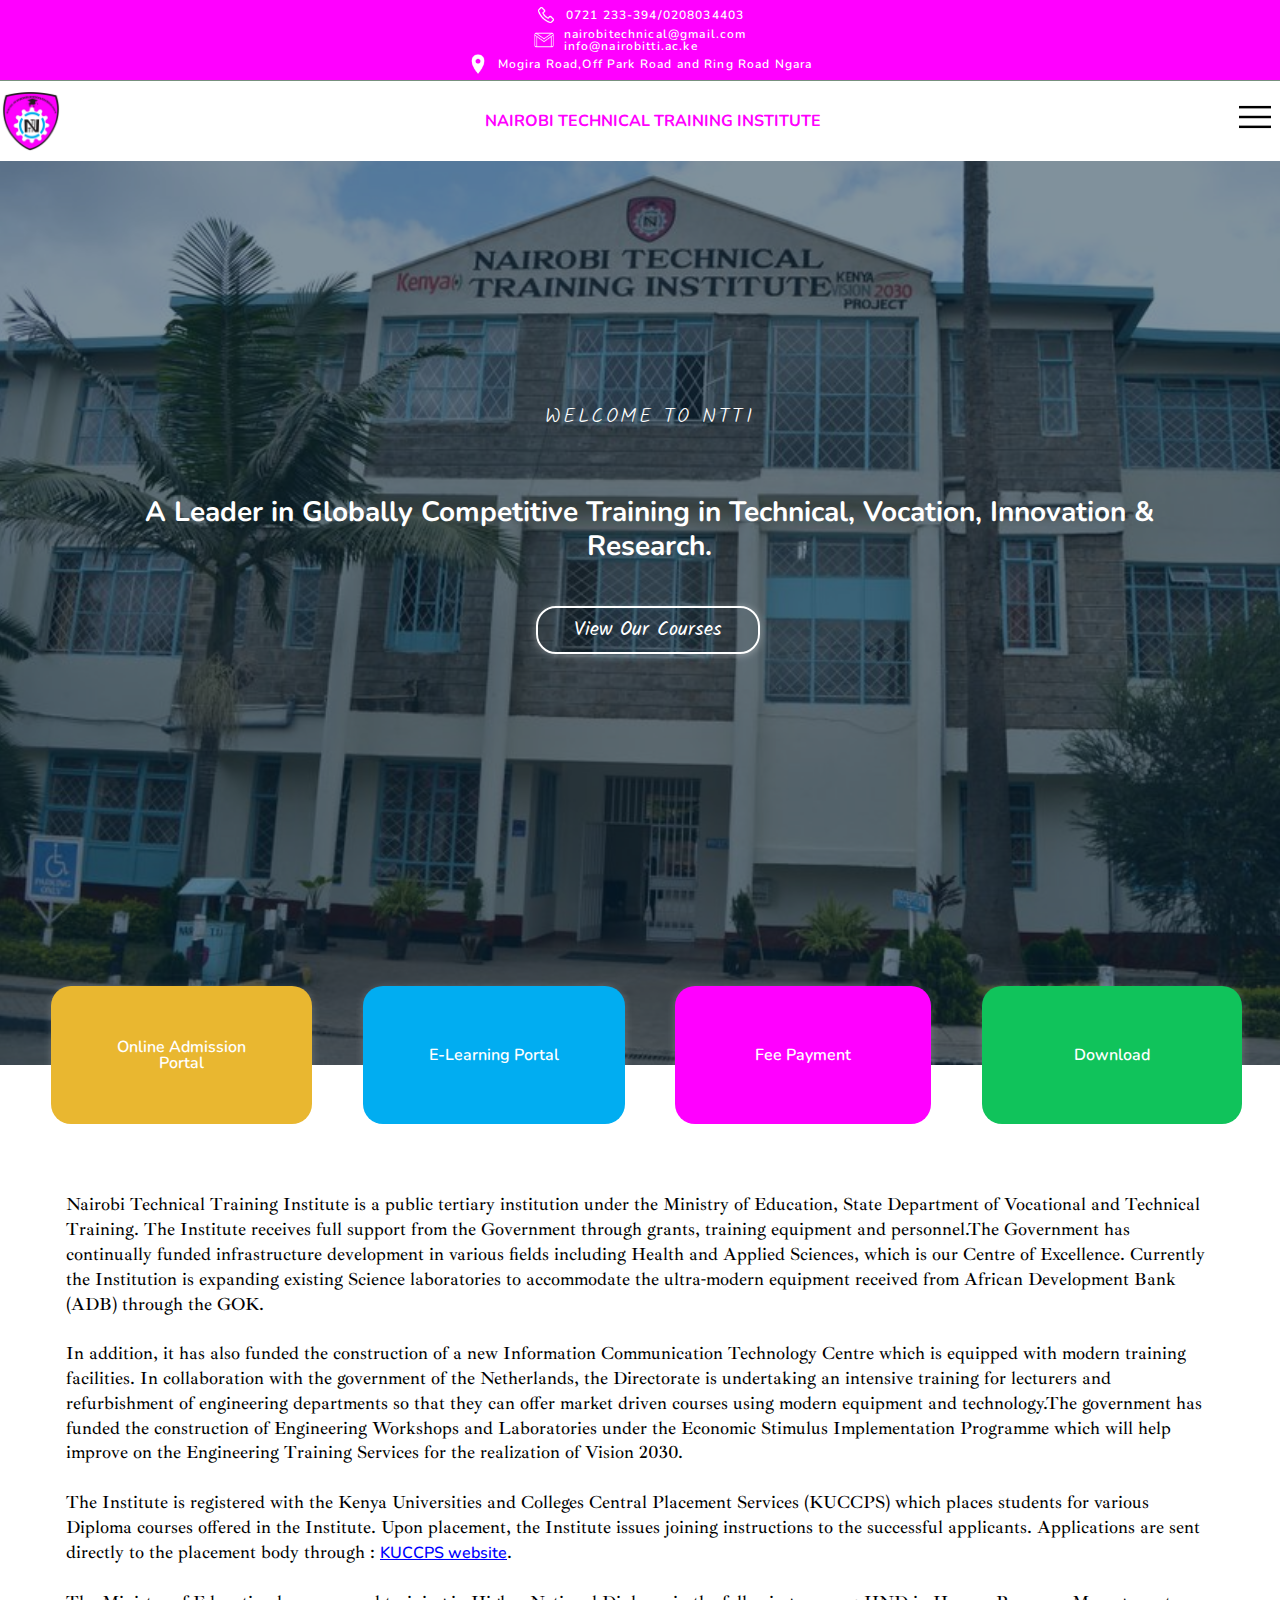
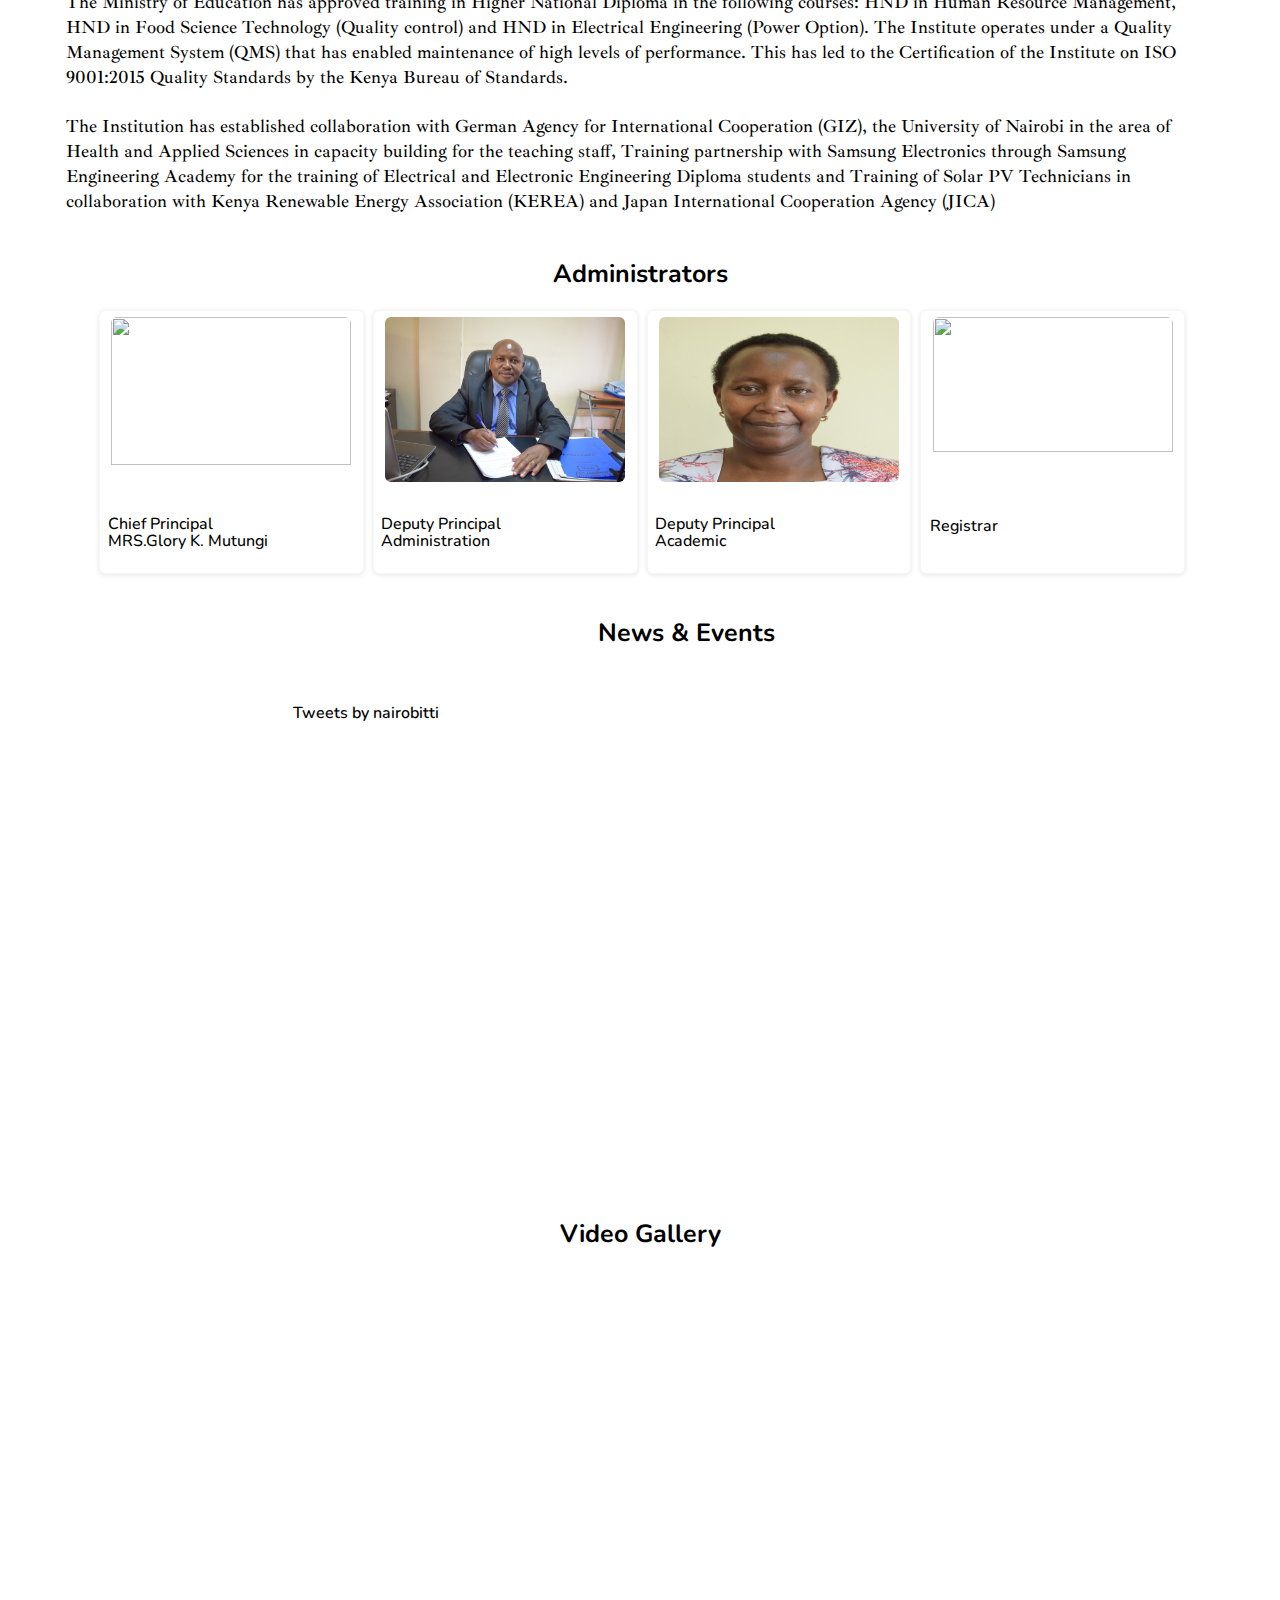
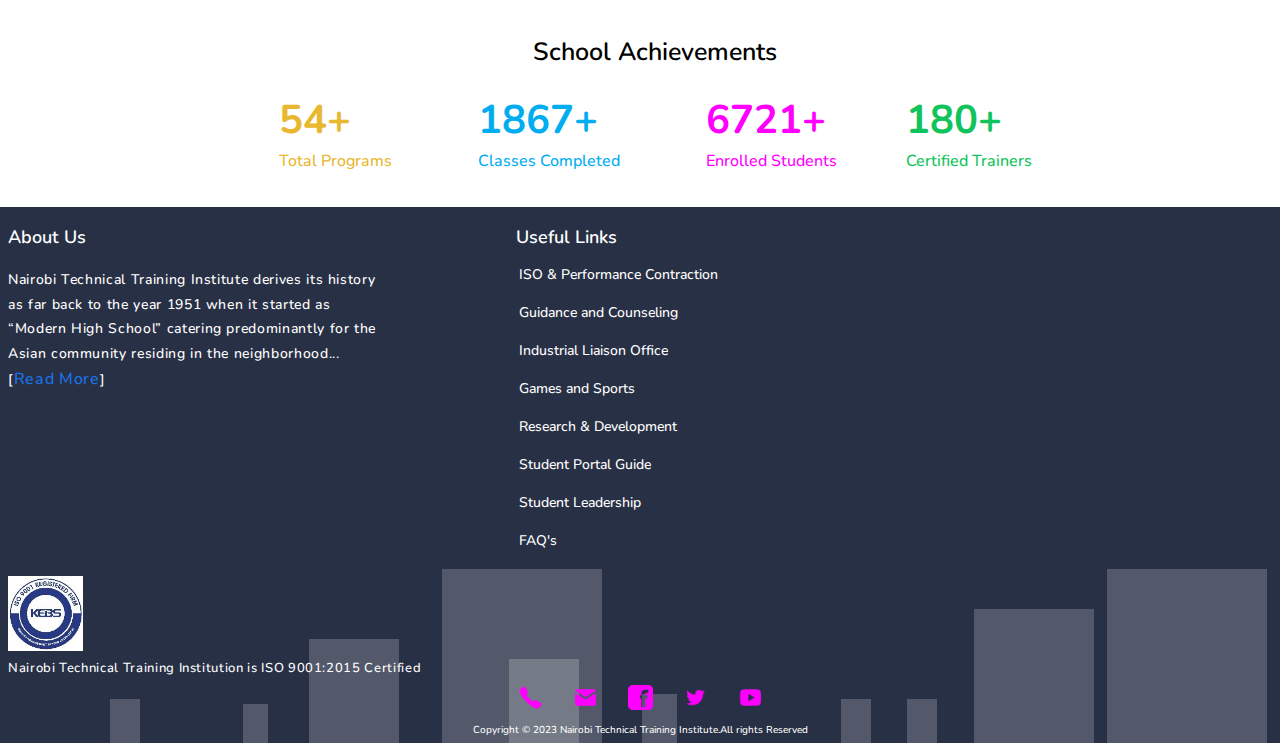
==== index.html @ 2777b340 "renamed" ====
<!DOCTYPE html>
<html lang="en">
<head>
    <meta charset="UTF-8">
    <meta http-equiv="X-UA-Compatible" content="IE=edge">
    <meta name="viewport" content="width=device-width, initial-scale=1">
    <link rel="stylesheet" href="ntti.css">
    <script async src="https://platform.twitter.com/widgets.js" charset="utf-8"></script>
    <title>NTTI-Redesign</title>
</head>
<body>
    <header class="header">
        <div class="navigations-desktop">
            <div class="navigation1">
                <div style="display:flex; justify-content: flex-end; align-items: center;gap: 0px 10px;"><img src="./photos/outline-phone.ico" alt="">0721 233-394/0208034403</div>
                <div style="display:flex; justify-content: flex-end; align-items: center;gap: 0px 10px; line-height: 100%;"><img src="./photos/gmail.ico" alt="">nairobitechnical@gmail.com <br> info@nairobitti.ac.ke</div>
                <div style="display:flex; justify-content: flex-end;align-items: center;gap: 0px 10px;"><img src="./photos/marker.ico" alt="">Mogira Road,Off Park Road and Ring Road Ngara</div>
            </div>
            <div style="display: flex; justify-content: space-evenly;">
                <div class="navigation2">
                    <div style="display:flex; flex-direction: row; justify-content:flex-start; align-items: center; width: 20%;">
                        <img src="./photos/NTTI_LOGO_NEW-removebg-preview.png" alt="" width="60" height="60">
                        <div style="font-weight: 700; padding-left:7px; text-align: center; font-size: 16px; margin-top: 0px; color: #ff00ff;width: 65%;">
                            NAIROBI TECHNICAL TRAINING INSTITUTE
                        </div>
                    </div>
                    <ul>
                        <li> <div class="home">
                            <a href="#!">Home</a>
                        </div>
                        </li>
                        <li class="abt">
                            <a href="#!">About us <img src="/photos/black_arrow.ico" alt="" width="10" height="10"></a>
                        <div class="aboutt">
                            <nav class="about">
                                <a href="#!" class="ip">Institute Profile</a>
                                <a href="#!" class="ip">Vision, Mission and Mandate</a>
                                <a href="#!">Institute's History</a>
                            </nav>
                        </div>
                        </li>
                        <li class="Dept-ment">
                            <div><a href="#!">Department <img src="./photos/black_arrow.ico" alt="" width="10" height="10"></a>
                            </div>
                            <div class="depts">
                                <nav class="dept">
                                    <a href="#!">Health and Applied Sciences</a>
                                    <a href="#!">Automotive Engineering</a>
                                    <a href="#!">Electrical and Electronic Engineering</a>
                                    <a href="#!">Mechanical and Chemical Engineering</a>
                                    <a href="#!">Institutional Management</a>
                                    <a href="#!">Business Studies</a>
                                    <a href="#!">Information and Communication Technology</a>
                                    <a href="#!">Entrepreneurship</a>
                                    <a href="#!">Liberal Studies</a>
                                </nav>
                            </div>
                        </li>
                        <li class="mgt">
                            <div><a href="#!">Management <img src="./photos/black_arrow.ico" alt="" width="10" height="10"></a>
                            </div>
                            <div class="manage-ment">
                                <nav class="management">
                                    <a href="#!">Board of Governors</a>
                                    <a href="#!">Chief Principal</a>
                                    <div class="dpt"> 
                                        <a href="#!">Deputy Principal <img src="./photos/black_arrow.ico" alt="" width="10" height="10"></a>
                                        <div class="hide-dp">
                                            <div>
                                                <a href="#!">Deputy Principals Administration</a>
                                                <a href="#!">Deputy Principal- Academic</a>
                                            </div>
                                        </div>
                                    </div>
                                    <a href="#!">Registrar</a>
                                    <a href="#!">Dean of Students</a>
                                    <a href="#!">Finance</a>
                                </nav>
                            </div>
                            
                        </li>
                        <li class="quick-link">
                            <div><a href="#!">Quick Links <img src="./photos/black_arrow.ico" alt="" width="10" height="10"></a>
                            </div>
                            <div class="links">
                                <nav class="link">
                                    <a href="#!">E-Learning</a>
                                    <a href="#!" style="line-height:100%;">Automotive Mechatronics <br>Engineering Website</a>
                                    <a href="#!">Knowledge Sharing</a>
                                    <a href="#!">Collaborations</a>
                                    <a href="#!">KUCCPS</a>
                                    <a href="#!">KASNEB</a>
                                    <a href="#!">HELB</a>
                                    <a href="#!">NTTI Webmail Login</a>
                                    <a href="#!">NTTI Domain Email Login</a>
                                    <a href="#!">Email Services</a>
                                    <input type="search" name="search" id="search" class="search" placeholder="search">
                                </nav>
                            </div>
                        </li>
                        <li class="library"><a href="#!">Library</a></li>
                        <li class="contact"><a href="#!">Contact Us</a></li>
                      
                    </ul>
                    
                    
                    <div class="student-button">
                        <button>Student Portal</button>
                    </div>
                    <div class="staff-button">
                        <button>Staff Portal</button>
                    </div>
                </div>
            </div>
           
        </div>
        <div class="mobile-wrapper">
             <div style="display: flex;flex-direction: row;justify-content: space-between;align-items: center;width: 100%;padding: 10px 0px;">
                    <img src="./photos/NTTI_LOGO_NEW-removebg-preview.png" alt="" width="60" height="60">
                    <div style="font-weight: 700; padding-left:7px; text-align: center; font-size: 16px; margin-top: 0px; color: #ff00ff;width: 46%;">
                        NAIROBI TECHNICAL TRAINING INSTITUTE
                   </div> 
                    <div class="menu" onclick="menuOpen()">
                        <img src="./photos/menu.ico" alt="">
                    </div>
                </div>
            <div class="navigation-mobile" id="navigation-mobile">
                <ul>
                    <li> 
                        <div class="home-mobile">
                        <a href="#!">Home</a>
                    </div>
                    </li>
                    <div class="line"></div>
                    <li>
                    <div class="mobile-about" onclick="About()">
                        <a href="#!">About us <img src="/photos/black_arrow.ico" alt="" width="10" height="10" style="float:right;"></a>
                    </div>
                        <nav class="about-mobile" id="about-mobile">
                            <a href="#!" class="ip">Institute Profile</a>
                            <a href="#!" class="ip">Vision, Mission and Mandate</a>
                            <a href="#!">Institute's History</a>
                        </nav>
                    </li>
                    <div class="line"></div>
                    <li>
                        <div class="Dept-ment-mobile" onclick="Department()"><a href="#!">Department <img src="./photos/black_arrow.ico" alt="" width="10" height="10" style="float:right;"></a>
                        </div>
                            <nav class="dept-mobile" id="dept-mobile" >
                                <a href="#!">Health and Applied Sciences</a>
                                <a href="#!">Automotive Engineering</a>
                                <a href="#!">Electrical and Electronic Engineering</a>
                                <a href="#!">Mechanical and Chemical Engineering</a>
                                <a href="#!">Institutional Management</a>
                                <a href="#!">Business Studies</a>
                                <a href="#!">Information and Communication Technology</a>
                                <a href="#!">Entrepreneurship</a>
                                <a href="#!">Liberal Studies</a>
                            </nav>
                    </li>
                    <div class="line"></div>
                    <li>
                        <div class="mgt-mobile" onclick="Management()"><a href="#!">Management <img src="./photos/black_arrow.ico" alt="" width="10" height="10" style="float:right;"></a>
                        </div>
                            <nav class="management-mobile" id="management-mobile">
                                <a href="#!">Board of Governors</a>
                                <a href="#!">Chief Principal</a>
                                <a href="#!">Deputy Principals Administration</a>
                                <a href="#!">Deputy Principal- Academic</a>
                                <a href="#!">Registrar</a>
                                <a href="#!">Dean of Students</a>
                                <a href="#!">Finance</a>
                            </nav>
                    </li>
                    <div class="line"></div>
                    <li>
                        <div class="quick-link-mobile" onclick="Link()">
                            <a href="#!">Quick Links <img src="./photos/black_arrow.ico" alt="" width="10" height="10" style="float:right;"></a>
                        </div>
                            <nav class="link-mobile" id="link-mobile">
                                <a href="#!">E-Learning</a>
                                <a href="#!">Automotive Mechatronics Engineering Website</a>
                                <a href="#!">Knowledge Sharing</a>
                                <a href="#!">Collaborations</a>
                                <a href="#!">KUCCPS</a>
                                <a href="#!">KASNEB</a>
                                <a href="#!">HELB</a>
                                <a href="#!">NTTI Webmail Login</a>
                                <a href="#!">NTTI Domain Email Login</a>
                                <a href="#!">Email Services</a>
                                <input type="search" name="search" id="search" class="search" placeholder="search">
                            </nav>
                    </li>
                    <div class="line"></div>
                    <li class="library"><a href="#!">Library</a></li>
                    <div class="line"></div>
                    <li class="contact"><a href="#!">Contact Us</a></li>
                </ul>
                <div class="mobile-btn">
                    <div class="student-button-mobile">
                        <button>Student Portal</button>
                    </div>
                    <div class="staff-button-mobile">
                        <button>Staff Portal</button>
                    </div>
                </div>
                
            </div>
        </div>
        
        </div>
    </header>
<div class="container">
    <section style="overflow: hidden;  width: 100%;">
        <div class="img-ntti">
                <img class="entrance" src="./photos/ntti-entrance.jpeg" alt="">
            <div class="text-top">
                <h1 style="margin-top:-70px;">WELCOME TO NTTI</h1>
                <div class="intro">
                    <div class="first-div"><p>A Leader in Globally Competitive Training in Technical, Vocation, Innovation & Research.</p></div>
                    <div class="second-div"><p>To Develop Highly Skilled Graduate in Technical, Vocational, Innovation, Business and Research for Global Market.</p></div>
                    <div class="third-div"><p>To Create and Continuously Provide Relevant and up-to-date Technological Skills Required by Advancing Industrial Economy.</p></div>
                </div>
            </div>
            <div class="courses-desktop">
                <button type="button">View Our Courses</button>
            </div>
           
        </div>
        <br>
        <br>
        <br>
        <div class="flex-square">
            <div class="square1"><button>Online Admission<br>Portal</button></div>
            <div class="square2"> <button>E-Learning Portal</button></div>
            <div class="square3"><button>Fee Payment</button></div>
            <div class="download-desktop">
                <button type="button">Download</button>
            </div>
        </div>
    <article>
        <div class="aside">
           <p> Nairobi Technical Training Institute is a public tertiary institution under the Ministry of Education, State Department of Vocational and Technical Training. The Institute receives full support from the Government through grants, training equipment and personnel.The Government has continually funded infrastructure development in various fields including Health and Applied Sciences, which is our Centre of Excellence. Currently the Institution is expanding existing Science laboratories to accommodate the ultra-modern equipment received from African Development Bank (ADB) through the GOK.
            <br> <br> In addition, it has also funded the construction of a new Information Communication Technology Centre which is equipped with modern training facilities. In collaboration with the government of the Netherlands, the Directorate is undertaking an intensive training for lecturers and refurbishment of engineering departments so that they can offer market driven courses using modern equipment and technology.The government has funded the construction of Engineering Workshops and Laboratories under the Economic Stimulus Implementation Programme which will help improve on the Engineering Training Services for the realization of Vision 2030.
            <br> <br> The Institute is registered with the Kenya Universities and Colleges Central Placement Services (KUCCPS) which places students for various Diploma courses offered in the Institute. Upon placement, the Institute issues joining instructions to the successful applicants. Applications are sent directly to the placement body through : <a href="http://student.kuccps.net" style="text-decoration:underline;color: blue; ">KUCCPS website</a>.
            <br><br>The Ministry of Education has approved training in Higher National Diploma in the following courses: HND in Human Resource Management, HND in Food Science Technology (Quality control) and HND in Electrical Engineering (Power Option).
            The Institute operates under a Quality Management System (QMS) that has enabled maintenance of high levels of performance. This has led to the Certification of the Institute on ISO 9001:2015 Quality Standards by the Kenya Bureau of Standards.
            <br> <br> The Institution has established collaboration with German Agency for International Cooperation (GIZ), the University of Nairobi in the area of Health and Applied Sciences in capacity building for the teaching staff, Training partnership with Samsung Electronics through Samsung Engineering Academy for the training of Electrical and Electronic Engineering Diploma students and Training of Solar PV Technicians in collaboration with Kenya Renewable Energy Association (KEREA) and Japan International Cooperation Agency (JICA) </p>
        </div>
    </article>
    </section>
    
    <section>
        <div style="text-align:center;">
                <h2>Administrators</h2>
            </div>
        <div class="admin">
            <div class="cards">
                <div class="image">
                    <img src="./photos/principal.jpg" alt="" width="100%" height="90%">
                </div>
                <div style="margin-left: -35%;">
                    <p> Chief Principal <br>MRS.Glory K. Mutungi</p>
                </div>
            </div>
            <div class="cards">
                <div class="image">
                    <img src="./photos/pdadmin.jpg" alt="" width="100%" height="90%">
                </div>
                <div style="margin-left: -51%;">
                    <p> Deputy Principal <br> Administration</p>
                </div>
            </div>
            <div class="cards">
                <div class="image">
                    <img src="./photos/DP_ACADEMIC.jpg" alt="" width="100%" height="90%">
                </div>
                <div style="margin-left:-51% ;">
                    <p> Deputy Principal <br> Academic</p>
                </div>
            </div>
            <div class="cards">
                <div class="image">
                    <img src="./photos/reg-obure.jpg" alt="" width="100%" height="82%">
                </div>
                <div style="top: -6%; position: relative; margin-left:-71%";>
                    <p> Registrar</p>
                </div>
            </div>
        </div>
    </section>
     
    <br>
    <section>
        <div class="wrapper">
            <div style="position:absolute; top: -22%; text-align: center;">
                <h2>News & Events</h2>
            </div>
            <div class="twitter">
                <a class="twitter-timeline" data-width="350" data-height="450" href="https://twitter.com/nairobitti?ref_src=twsrc%5Etfw" style="width:50%; height: 150px;">Tweets by nairobitti </a>
        </div>
            <div class="facebook">
                <iframe src="https://www.facebook.com/plugins/page.php?href=https%3A%2F%2Fwww.facebook.com%2Fprofile.php%3Fid%3D100078720420502%26mibextid%3DZbWKwL%20&tabs=timeline&width=350&height=550&small_header=true&adapt_container_width=true&hide_cover=false&show_facepile=true&appId" width="450" height="450" style="border:none;overflow:hidden;border-radius: 10px;  scrollbar-width: 1%;" scrolling="no" frameborder="0" allowfullscreen="true" allow="autoplay; clipboard-write; encrypted-media; picture-in-picture; web-share"></iframe>
            </div>
    </section>
    
    <br><br><br>
    <section>
        <div class="section-v">
        <p style="font-size: 25px;font-weight: 700;">Video Gallery</p>
            <div class="videos">
                <iframe src="https://www.youtube.com/embed/r7ZKQiPpiAo?modestbranding=1&rel=0&color=white" width="450" height="300" title="NTTI MARKETING DOCUMENTARY 2023" frameborder="0" allowfullscreen></iframe>
                <iframe src="https://www.youtube.com/embed/iXVEetPnu-M?modestbranding=1&rel=0&color=white" width="450" height="300" title="A YouTube video" frameborder="0" allowfullscreen></iframe>
                <iframe src="https://www.youtube.com/embed/YSQsFiBAZG0?modestbranding=1&rel=0&color=white" width="450" height="300" title="A YouTube video" frameborder="0" allowfullscreen></iframe>
                <iframe src="https://www.youtube.com/embed/R-zLgxbMqfI?modestbranding=1&rel=0&color=white" width="450" height="300" title="A YouTube video" frameborder="0" allowfullscreen></iframe>
                <iframe src="https://www.youtube.com/embed/S2nMs0Z3J8s?modestbranding=1&rel=0&color=white" width="450" height="300" title="A YouTube video" frameborder="0" allowfullscreen></iframe>
                <iframe src="https://www.youtube.com/embed/udp48vXZUPE?modestbranding=1&rel=0&color=white" width="450" height="300" title="A YouTube video" frameborder="0" allowfullscreen></iframe>
                <iframe src="https://www.youtube.com/embed/h8M_tZg6dRU?modestbranding=1&rel=0&color=white" width="450" height="300" title="A YouTube video" frameborder="0" allowfullscreen></iframe>
            </div>
            <div style="margin-top: 7px;margin-left: 30px; line-height: 10%;">
                <p style="font-size:25px; text-align: center;padding: 8px 8px;font-weight: 600;margin-bottom: 10px;">School Achievements</p>
            <div class="counter">
                
                <div class="small-cards" style="color: #e9b730; padding: 8px 8px;">
                    <p style="font-size:40px;font-weight:700;">54+</p>
                    <p>Total Programs</p>
                </div>
                <div class="small-cards" style="color:#01adf1; padding: 8px 8px;">
                    <p style="font-size:40px; font-weight:700;">1867+</p>
                    <p>Classes Completed</p>
                </div>
                <div class="small-cards" style="color: #ff00ff; padding: 8px 8px;">
                    <p style="font-size:40px; font-weight:700;">6721+</p>
                    <p>Enrolled Students</p>
                </div>
                <div class="small-cards" style="color: #10c35b; padding: 8px 8px; margin-left: -17px;">
                    <p style="font-size:40px; font-weight:700;">180+</p>
                    <p>Certified Trainers</p>
                </div>
            </div>
        </div>
        </div>
    </section>
</div>
<footer>
    <div class="footer">
        <!-- <div class="area" > -->
            <ol class="circles">
                    <li></li>
                    <li></li>
                    <li></li>
                    <li></li>
                    <li></li>
                    <li></li>
                    <li></li>
                    <li></li>
                    <li></li>
                    <li></li>
            </ol>
    </div>
        <div class="footer-wrapper">
            <div class="about-text">
                <h3>About Us</h3>
                <p>Nairobi Technical Training Institute derives its history as far back to the year 1951 when it started as “Modern High School” catering predominantly for the Asian community residing in the neighborhood... [<a href="#!">Read More</a>]
                </p>
            </div>
            <div class="useful-links">
                <h3>Useful Links</h3>
                <ol>
                    <li>ISO & Performance Contraction</li>
                    <li>Guidance and Counseling</li>
                    <li>Industrial Liaison Office</li>
                    <li>Games and Sports</li>
                    <li>Research & Development</li>
                    <li>Student Portal Guide</li>
                    <li>Student Leadership</li>
                    <li>FAQ's</li>
                </ol>
            </div>
            <div class="map">
                <iframe src="https://www.google.com/maps/embed?pb=!1m14!1m8!1m3!1d31910.59877252724!2d36.837293!3d-1.27864!3m2!1i1024!2i768!4f13.1!3m3!1m2!1s0x182f16d0443c44cd%3A0xc541be7ceb71e15e!2sNairobi%20technical%20training%20institute!5e0!3m2!1sen!2sus!4v1680256475453!5m2!1sen!2sus" width="400" height="300" style="border:0;" allowfullscreen="" loading="lazy" referrerpolicy=""></iframe>
            </div>
        </div>
        <div class="kebs">
            <img src="./photos/kebs.png" alt="" width='75' height='75'>
            <p>Nairobi Technical Training Institution is ISO 9001:2015 Certified</p>
        </div>
    <div class="social-copyright">
        <div><a href="tel:0721 233-394/0208034403"> <img src="./photos/Pink_phone.ico" alt="" width="25" height="25"></a></div>
        <div> <a href="mailto:nairobitechnical@gmail.com"><img src="./photos/mail.ico" alt="" width="25" height="25"></a>
        </div>
        <div><img src="./photos/facebook.ico" alt=""width="25" height="25"></div>
        <div><img src="./photos/twitter.ico" alt=""width="25" height="25"></div>
        <div><img src="./photos/youtubeico.ico" alt=""width="25" height="25"></div>
    </div>
    <div style="text-align:center; font-size: 10px; color: white;">Copyright &copy 2023 Nairobi Technical Training Institute.All rights Reserved</div>
    </div>
</footer>
<script src="ntti.js"></script>
</body>
</html>
---- ntti.css ----
@import url('https://fonts.googleapis.com/css2?family=Nunito:ital,wght@0,300;0,500;0,700;1,600&display=swap');
@import url('https://fonts.googleapis.com/css2?family=Kalam:wght@300;400;700&display=swap');
@import url('https://fonts.googleapis.com/css2?family=Ibarra+Real+Nova:wght@400;500;600;700&display=swap');

:root{
    --back:#ff00ff;
    --button-hover:#3598db;
}

html{
    margin: 0px;
    padding: 0px;
    box-sizing: border-box;
    font-family: 'Nunito';
    font-size: 16px;
    font-weight: 500;
    line-height: 1.55rem;
    width: 100%;
    height: 100%;
    overflow-x: hidden;
}

.navigation1{
    display: flex;
    position: fixed;
    flex-direction: row;
    justify-content: space-evenly;
    align-items: center;
    top: 0;
    left: 0px;
    right: 0px;
    margin-left: -10px;
    margin-right: -10px;
    background-color:var(--back);
    padding: 10px;
    font-family:'Nunito';
    letter-spacing: 1.15px;
    font-weight: 600;
    font-size: 12px;
    color: white;
    overflow: hidden;
    z-index: 1000;
    transition: height 10s ease;
}

.navigation2{
    top: 56px;
    display: flex;
    flex-direction: row;
    padding-right: 10px;
    height: 80px;
    background: white;
    justify-content: space-around;
    align-items: center;
    border-bottom: 1px solid rgba(0, 0, 0, 0.041);
    z-index: 999;
    transition: all 5ms ease-in-out;
}

.mobile-wrapper{
    margin-top: 80px;
    display:none;
    position: fixed;
    top: 0%;
    background-color: white;
    width:auto;
    left: 0;
    right: 0;
    z-index: 200;
    border-top: 1px solid #65816de1;
}

.navigation-mobile{
    overflow-y: scroll;
    height: 65vh;
    margin-top: 0;
    padding: 20px 40px;
    background-color: #fff;
    box-shadow:0px 14px 30px rgb(0 0 0 /0.05);
    text-align: left;
    width: auto;
    display: none;
}

.visible{
    display: block;
}

.menu{
    margin-right: 9px;
}

.affix{
    position: fixed;
    top: 0;
    height: 25vh;
    display: none;
}

.navigation2.affix{
    margin-top: 0px;
    position: fixed;
    z-index: 1000;
}

.mobile-wrapper.affix{
    margin-top: 0px;
    position: fixed;
    z-index: 1000;
}

.affix.fixed{
    display: block;
    height:0px;
}

.about-mobile,
.dept-mobile,
.management-mobile,
.link-mobile{
    display: none;
}

.show{
    display: block;
}

.mobile-wrapper nav{
    margin-top: 5px;
    margin-left: 10px;
}

ul{
    display: flex;
    flex-direction: row;
    text-align: left;
    align-items: center;
    justify-content: space-between;
    gap: 10px;
    margin-left: -70px;
}

li{
    list-style: none;
    padding: 12px 5px;
}

a{
    text-decoration: none;
    color: rgb(0, 0, 0);
    font-size: 16px;
    font-weight: 550;
    font-family: 'Nunito';
}

nav a{
    font-size: 14px;
    font-weight: 500;
    display: block;
    color: #000000;
}

a:hover{
    color: #ff00ff;
}

.home,
.abt,
.Dept-ment,
.mgt,
.quick-link{
    position: relative;
    position: relative;
    height: 55px;
    text-align: center;
    vertical-align: middle;
    display: flex;
    justify-content: center;
    align-items: center;
}


.aboutt,
.depts,
.manage-ment,
.links{
    visibility: hidden;
}

.about,
.dept{
    position: absolute;
    display: flex;
    flex-direction: column;
    width: 245%;
    line-height: 250%;
    background: #ffffff;
    border-top: 3px solid #01adf1;
    border-bottom-left-radius: 10px;
    border-bottom-right-radius: 10px;
    padding: 5px 13px 13px 10px;
    text-align: left;
    margin-top: 41px;
    margin-left: -83px;
    z-index: 1;
}

.dept{
    width: 255%;
    margin-left: -104px;
}

.management,
.link{
    position: absolute;
    display: flex;
    flex-direction: column;
    width: 245%;
    line-height: 250%;
    background: #ffffff;
    border-top: 3px solid #01adf1;
    border-bottom-left-radius: 10px;
    border-bottom-right-radius: 10px;
    padding: 5px 13px 13px 10px;
    text-align: left;
    margin-top: 41px;
    z-index:1;
}

.link{
    margin-left: -98px;
}

.management{
    margin-left: -109px;
}

.abt:hover .aboutt{
    visibility: visible;
}

.Dept-ment:hover .depts{
    visibility: visible;
}

.mgt:hover .manage-ment{
    visibility: visible;
}

.quick-link:hover .links{
    visibility: visible;
}

.dpt{
    position: relative;
}

.hide-dp{
    position: absolute;
    visibility: hidden;
    width: 82%;
    padding: 5px;
    left: 40%;
    top: 72%;
    background: white;
    border: 1px solid #efefef;
    border-radius: 10px;
}

.dpt:hover .hide-dp{
    visibility: visible;
}

.hide-dp a{
    font-size: 14px;

}

.mgt-mobile a{
    display: flex;
    justify-content: space-between;
    align-items: center;
}

.Dept-ment-mobile a{
    display: flex;
    justify-content: space-between;
    align-items: center;
}

.mobile-about a{
    display: flex;
    justify-content: space-between;
    align-items: center;
}

.quick-link-mobile a{
    display: flex;
    justify-content: space-between;
    align-items: center;
}

input{
    background: white;
    border: 1.5px solid #0cbaff00;
    border-radius: 10px;
}

input.search{
    background: #efefefcf;
    width: 100%;
    padding: 5px 10px;
}

input:focus-visible{
    outline:none;
    background: #efefefcf;
}

button{
    background: transparent;
    border: none;
    font-size: 13px;
    color: #fff;
    font-weight: 600;
    font-family: 'Nunito';
}

.student-button{
    border: 2px solid #01adf1;
    padding: 10px 15px;
    border-radius: 20px;
    box-shadow: 0px 3px 10px rgb(0 0 0 /0.1);
}

.student-button-mobile{
    text-align: center;
    border: 2px solid #01adf1;
    padding: 10px 15px;
    border-radius: 20px;
    box-shadow: 0px 3px 10px rgb(0 0 0 /0.1);
}

.student-button button, .student-button-mobile button{
    text-transform: uppercase;
    color: #000;
}

.student-button:hover{
    background-color: rgba(224, 224, 224, 0.149);
}

.staff-button{
    background-color: #01adf1;
    padding: 12px 15px;
    border-radius: 20px;
    border: 1px solid #01adf1;
    box-shadow: 0px 3px 10px rgb(0 0 0 /0.1);
}

.staff-button button, .staff-button-mobile button{
    color: #fff;
    text-transform: uppercase;
}

.staff-button:hover{
    background-color: #01adf1e3;
}

.staff-button-mobile{
    background-color: #01adf1;
    text-align: center;
    padding: 12px 15px;
    border-radius: 20px;
    border: 1px solid #01adf1;
    box-shadow: 0px 3px 10px rgb(0 0 0 /0.1);
}

.mobile-btn{
    display: flex;
    flex-direction: column;
    gap: 10px;
    margin-top: 30px;
    margin-bottom: 20px;
}

.container{
    margin-top: 106px;
    margin-left: -8px;
    margin-right: -8px;
    overflow: hidden;
}

.img-ntti{
    position: relative;
    text-align: center;
    display: flex;
    width: 108%;
    margin-left: -62px;
    aspect-ratio: 16/9;
    background-color: rgba(255, 255, 255, 0);
    justify-content: center;
    align-items: center;
}

.entrance{
    position: relative;
    width: 95%;
    margin-left: 3.4%;
}

.text-top{
    display: flex;
    align-items: center;
    justify-content: center;
    position: absolute;
    top: 0%;
    left: 3.75%;
    text-align: center;
    background-color: #02243a80;
    width: 95%;
    height: 99.7%;
}

.text-top h1{
    position: relative;
    vertical-align: bottom;
    font-size: 29px;
    line-height: 120%;
    font-family: 'Kalam', cursive;
    width: 80%;
    top: -10%;
    color: #ffffff;
    font-weight: 300;
    letter-spacing: 2.5px;
}

.intro {
    position: absolute;
    width: 89%;
    height: 150px;
    overflow: hidden;
    top: 37%;
  }
  
  .intro p {
    color: white;
    font-size: 45px;
    font-weight: 700;
    line-height: 120%;
    
  }
  

  /* .intro .first-div{
    animation: carouselAnimation 80s linear 10s infinite;
  }
  
  .intro .second-div{
    animation: carouselAnimation 80s linear 10s infinite;
  }
  
   @keyframes carouselAnimation {
    0% {
        transform: translateY(0);
    }
    
    
    100% {
        transform: translateY(calc(40% - 20vw));
    }
  }  */

.courses-desktop{
    position: absolute;
    top: 55%;
    padding: 10px 60px;
    border: 2px solid white;
    border-radius: 20px;
    box-shadow: 0px 1px 8px rgb(255 255 255 / 36%);
}

.courses-desktop button{
    color: #fff;
    font-weight: 500;
    font-size: 18px;
    font-family:'kalam' ;

}

.courses-desktop:hover{
    background: #efefef1e;
}

.flex-square{
    display: flex;
    row-gap: 10px;
    justify-content: space-between;
    flex-wrap: wrap;
    align-items: center;
    position: relative;
    width: 93%;
    margin-top: -8%;
    margin-bottom: 25px;
    left: 4%;
    line-height: 110%;
}


.square1{
    position: relative;
    top: 81%;
    padding: 52px 60px;
    border-radius: 20px;
    background-color: #e9b730;
    box-shadow: 0px 1px 8px rgb(255 255 255 / 20%);
}

.square1:hover{
    background-color: #f0bb29;
}

.square2{
    position: relative;
    top: 81%;
    padding: 60px 60px;
    border-radius: 20px;
    background-color: #01adf1;
    box-shadow: 0px 1px 8px rgb(255 255 255 / 20%);
}

.square2:hover{
    background-color: #0cbaff;
}

.square3{
    position: relative;
    top: 81%;
    padding: 60px 74px;
    border-radius: 20px;
    background-color: #ff00ff;
    box-shadow: 0px 1px 8px rgb(255 255 255 / 20%);
}

.square3:hover{
    background-color: #ff31ff;
}

.download-desktop{
    position: relative;
    top: 81%;
    padding: 60px 86px;
    border-radius: 20px;
    background-color: #10c35b;
    box-shadow: 0px 1px 8px rgb(255 255 255 / 20%);
}

.download-desktop:hover{
    background:#04d35afb;
}

.flex-square button{
    color: white;
    font-size: 16px;
    font-weight: 600;
    font-family: 'Nunito';
    line-height: 100%;
}

article{
    padding: 0px 56px;
    width: 100%;
}

.aside{
    width: 90%;
    padding: 10px;
}

.aside p{
    font-size: 18px;
    font-weight: 500;
    font-family: 'Ibarra Real Nova';
    left: 10px;
    line-height: 1.55rem;
}
.admin{
    display: flex;
    position: relative;
    justify-content: center;
    width: 100%;
    gap: 9px;
    flex-wrap: wrap;
    padding: 2px;
}

h2{
    font-size: 25px;
    font-weight: 700;
}

h3{
    font-size: 18px;
    font-weight: 600;
}

.cards{
    display: flex;
    justify-content: center;
    flex-direction: column;
    align-items: center;
    width: 250px;
    height: 250px;
    background: white;
    padding: 0.4rem;
    border-radius: 6px;
    border: 1px solid rgb(179 179 179 / 10%);
    box-shadow: 0px 1px 5px rgb(0 0 0 /0.1);
}

.image{
  width: 96%;
  height: 87%;
}

.image img{
    border-radius: 6px;
    aspect-ratio: 16/9;
}

.cards p{
    font-size: 16px;
    font-weight: 500;
    text-align: left;
    line-height: 110%;
}

.wrapper {
    display: grid;
    grid-template-columns: repeat(2, 1fr);
    width: 100%;
    /* gap: 1px; */
    position: relative;
    margin-top:100px;
    align-items: start;
    margin-left: 46px;
    justify-items: center;
    justify-content: center;
}

.h2-wrapper{
    top: -22%;
}

.facebook{
    position: relative;
    left: 3%;
    height: 100%;
}



.line{
    margin-top: 20px;
    margin-bottom: 20px;
    width: 100%;
    border-bottom: 1px solid #01adf1;
    opacity: 0.2;
}

.section-v{
    display: grid;
    grid-template-rows: repeat(1 ,1fr);
    width: 100%;
    position: relative;
    margin-top: -36px;
    gap: 40px;
    justify-content: center;
    justify-items: center;
}

.videos {
    margin-top: -40px;
    position: relative;
    overflow: auto;
    scroll-snap-type: x mandatory;
    width: 70%;
    display: grid;
    grid-template-columns: repeat(7, 1fr);
    gap: 23px;
}

.videos iframe{
    scroll-snap-align: center;
}

.counter{
    display: flex;
    flex-wrap: wrap;
    width: 100%;
    row-gap: 35px;
    column-gap: 70px;
    justify-content: center;
    align-items: center;
    margin-bottom: 20px;
}

footer{
    position: relative;
    height: 100%;
}

footer p{
    color: white;
    font-size: 14px;
    letter-spacing: 0.65px;
}

.footer{
    position: absolute;
    background: #283045;
    /* background: linear-gradient(to left, #01adf1, #ff00ff); */
    width: 102%;
    height: 100%;
    z-index: -2;
    left: -10px;
    overflow: hidden;
}

.footer-wrapper{
    display: flex;
    width: 100%;
    gap: 10px;
    justify-content: space-between;
    align-items: flex-start;
}

.useful-links{
    display: flex;
    flex-direction: column;
    justify-content: flex-start;
}

.footer-wrapper h3{
    color: white;
}

.footer-wrapper p{
color: white;
font-weight: 500;
font-size: 14px;
}

.footer-wrapper a{
    color:rgb(26, 115, 232);
    font-weight: 500;
}
ol{
    color: white;
    margin-top: -10px;
    margin-left: -21px;
}

.about-text{
    width: 30%;
}

.useful-links li{
    position: relative;
    left: -10%;
    top: -8%;
    line-height: 60%;
    color: white;
    font-weight: 500;
    font-size: 14px;
}

.map{
    position: relative;
    margin-top: 2%;
    right:0%;
}

.kebs{
    line-height: 50%;
}

.kebs p{
    font-size: 13px;
    color: white;
}

.social-copyright{
    position: relative;
    margin-top: 0%;
    display: flex;
    flex-direction: row;
    justify-content: center;
    gap: 30px;
}


.circles{
    position: absolute;
    top: -16%;
    left: 0;
    width: 100%;
    height: 100%;
}

.circles li{
    position: absolute;
    display: block;
    list-style: none;
    width: 20px;
    height: 20px;
    background: rgba(255, 255, 255, 0.2);
    animation: animate 25s linear infinite;
    bottom: -150px;
    
}

.circles li:nth-child(1){
    left: 25%;
    width: 80px;
    height: 80px;
    animation-delay: 0s;
}


.circles li:nth-child(2){
    left: 10%;
    width: 20px;
    height: 20px;
    animation-delay: 2s;
    animation-duration: 12s;
}

.circles li:nth-child(3){
    left: 70%;
    width: 20px;
    height: 20px;
    animation-delay: 4s;
}

.circles li:nth-child(4){
    left: 40%;
    width: 60px;
    height: 60px;
    animation-delay: 0s;
    animation-duration: 18s;
}

.circles li:nth-child(5){
    left: 65%;
    width: 20px;
    height: 20px;
    animation-delay: 0s;
}

.circles li:nth-child(6){
    left: 75%;
    width: 110px;
    height: 110px;
    animation-delay: 3s;
}

.circles li:nth-child(7){
    left: 35%;
    width: 150px;
    height: 150px;
    animation-delay: 7s;
}

.circles li:nth-child(8){
    left: 50%;
    width: 25px;
    height: 25px;
    animation-delay: 15s;
    animation-duration: 45s;
}

.circles li:nth-child(9){
    left: 20%;
    width: 15px;
    height: 15px;
    animation-delay: 2s;
    animation-duration: 35s;
}

.circles li:nth-child(10){
    left: 85%;
    width: 150px;
    height: 150px;
    animation-delay: 0s;
    animation-duration: 11s;
}

@keyframes animate {

    0%{
        transform: translateY(0) rotate(0deg);
        opacity: 0.05;
        border-radius: 0;
        background: #ff00ff;
    }

    100%{
        transform: translateY(-599px) rotate(720deg);
        opacity: 0.05;
        border-radius: 50%;
        background: #01adf1;
       
    }

}


@media screen and (max-width:1345px) {
    .navigation2{
        display: none;
    }

    .navigation1{
    display: flex;
    flex-direction: column;
    position: fixed;
    align-items: center;
    top: 0;
    left: 0px;
    right: 0px;
    background-color: var(--back);
    padding: 3px;
    font-family: 'Nunito';
    letter-spacing: 1.15px;
    font-weight: 600;
    font-size: 12px;
    color: white;
    overflow: hidden;
    z-index: 1000;
    transition: height 10s ease
    }

    .navigation1 img{
        width: 20px;
        height: 20px;
    }

    .mobile-wrapper{
        display: block;
    }

   

    ul{
        flex-direction: column;
        justify-content: flex-start;
        text-align: left;
        align-items: flex-start;
        margin-left: 0px;
        gap: 0px;
    }
    li{
        position: relative;
        width: 100%;
    }

    nav a{
        line-height: 28px;
    }

    .intro{
        width: 70%;
        height: 100px;
        top: 35%;
        text-align: center;
        left: 10%;
    }

    .intro p {
        color: white;
        font-size: 28px;
        font-weight: 700;
        line-height: 120%;
    }
    
    .text-top h1 {
        font-size: 20px;
        width: 100%;
        top: -16%;
        left: -5%;
    }
  
    
    .text-top {
        display: flex;
        align-items: center;
        justify-content: center;
        position: absolute;
        top: 0%;
        left: 3.75%;
        text-align: center;
        background-color: #02243a80;
        width: 100%;
        height: 99.999%;
    }


    .img-ntti {
        width: 114%;
        margin-top: 33px;
    }

    .courses-desktop {
        top: 50%;
        padding: 5px 30px;
        left: 41%;
    }

    .courses-desktop button {
        font-size: 20px;
    }

    .flex-square {
        display: flex;
        row-gap: 10px;
        justify-content: space-between;
        margin-top: -12%;
        margin-bottom: 40px;
        left: 4%;
    }

   

    .videos {
        width: 90%;
    }

    ol{
        position: relative;
        margin-top: -5%;
    }

    .useful-links li {
        line-height: 100%;
}   

}

@media screen and (max-width:1250px) {
    .intro{
        width: 70%;
        height:100px;
    }

    .intro p {
        font-size: 26px;
        font-weight: 700;
        line-height: 120%;
    }
    
    .text-top h1 {
        font-size: 14px;
        top: -10%;
        left: -4%;
    }

    .courses-desktop {
        top: 55%;
    }
}

@media screen and (max-width:768px){
    
    .text-top h1 {
        font-size: 14px;
        top: -5%;
        left: 0;
    }

    .intro {
        width: 80%;
        top: 35%;
    }

    .intro p {
        color: white;
        font-size: 26px;
        font-weight: 700;
        line-height: 120%;
    }

    .courses-desktop {
        top: 60%;
        padding: 5px 30px;
        left: 41%;
    }

    .courses-desktop button {
        font-size: 12px;
        font-family: 'kalam';
    }


    .flex-square {
        justify-content: center;
        column-gap: 50px;
        margin-top: -18%;
        margin-bottom: 40px;
        left: 5%;
        }
    
    ol{
        margin-left: 0;
    }

    article {
        padding: 0px 33px;  
        }

    .about-text{
        width: 95%;
    }

    .h2-wrapper{
        top: -12%;
    }

    .footer-wrapper{
        flex-direction: column;
        padding-left: 10px;
    }

    .useful-links li {
        left: -21%;
    }
    
    .footer{
        width: 108%;
    }

    .circles{
        display: none;
    }

    .kebs{
        margin-left:10px;
        margin-top: 10px;
    }

    .kebs p{
        font-size:10px;
    }
}

@media (max-width:600px) {

    .navigation-mobile{
    padding: 20px 10px;
    }

    .intro p {
        font-size: 16px;
    }
    
    .intro{
        height: 70px;
        width: 88%;
    }

    .text-top h1{
        left: 17px;
    }

    .img-ntti{
        width: 117%;
    }

    .courses-desktop{
        left: 38%;
    }

    .flex-square{
        left: 0;
        width: 100%;
    }
    article {
        padding: 0px 8px;
    }
    .wrapper {
        display: grid;
        grid-template-columns: repeat(1, 1fr);
        width: 100%;
        gap: 37px;
        position: relative;
        margin-top: 140px;
        justify-items: center;
        align-items: center;
        margin-left: 0px;
    }

    .twitter{
        margin-left: -1%;
    }

    .facebook{
        left:11%;
    }

        .videos iframe {
           
            max-width: 350px;
            max-height: 190px;
    }

    .map iframe{
        aspect-ratio: 16/9;
        width: 97%;
    }
}
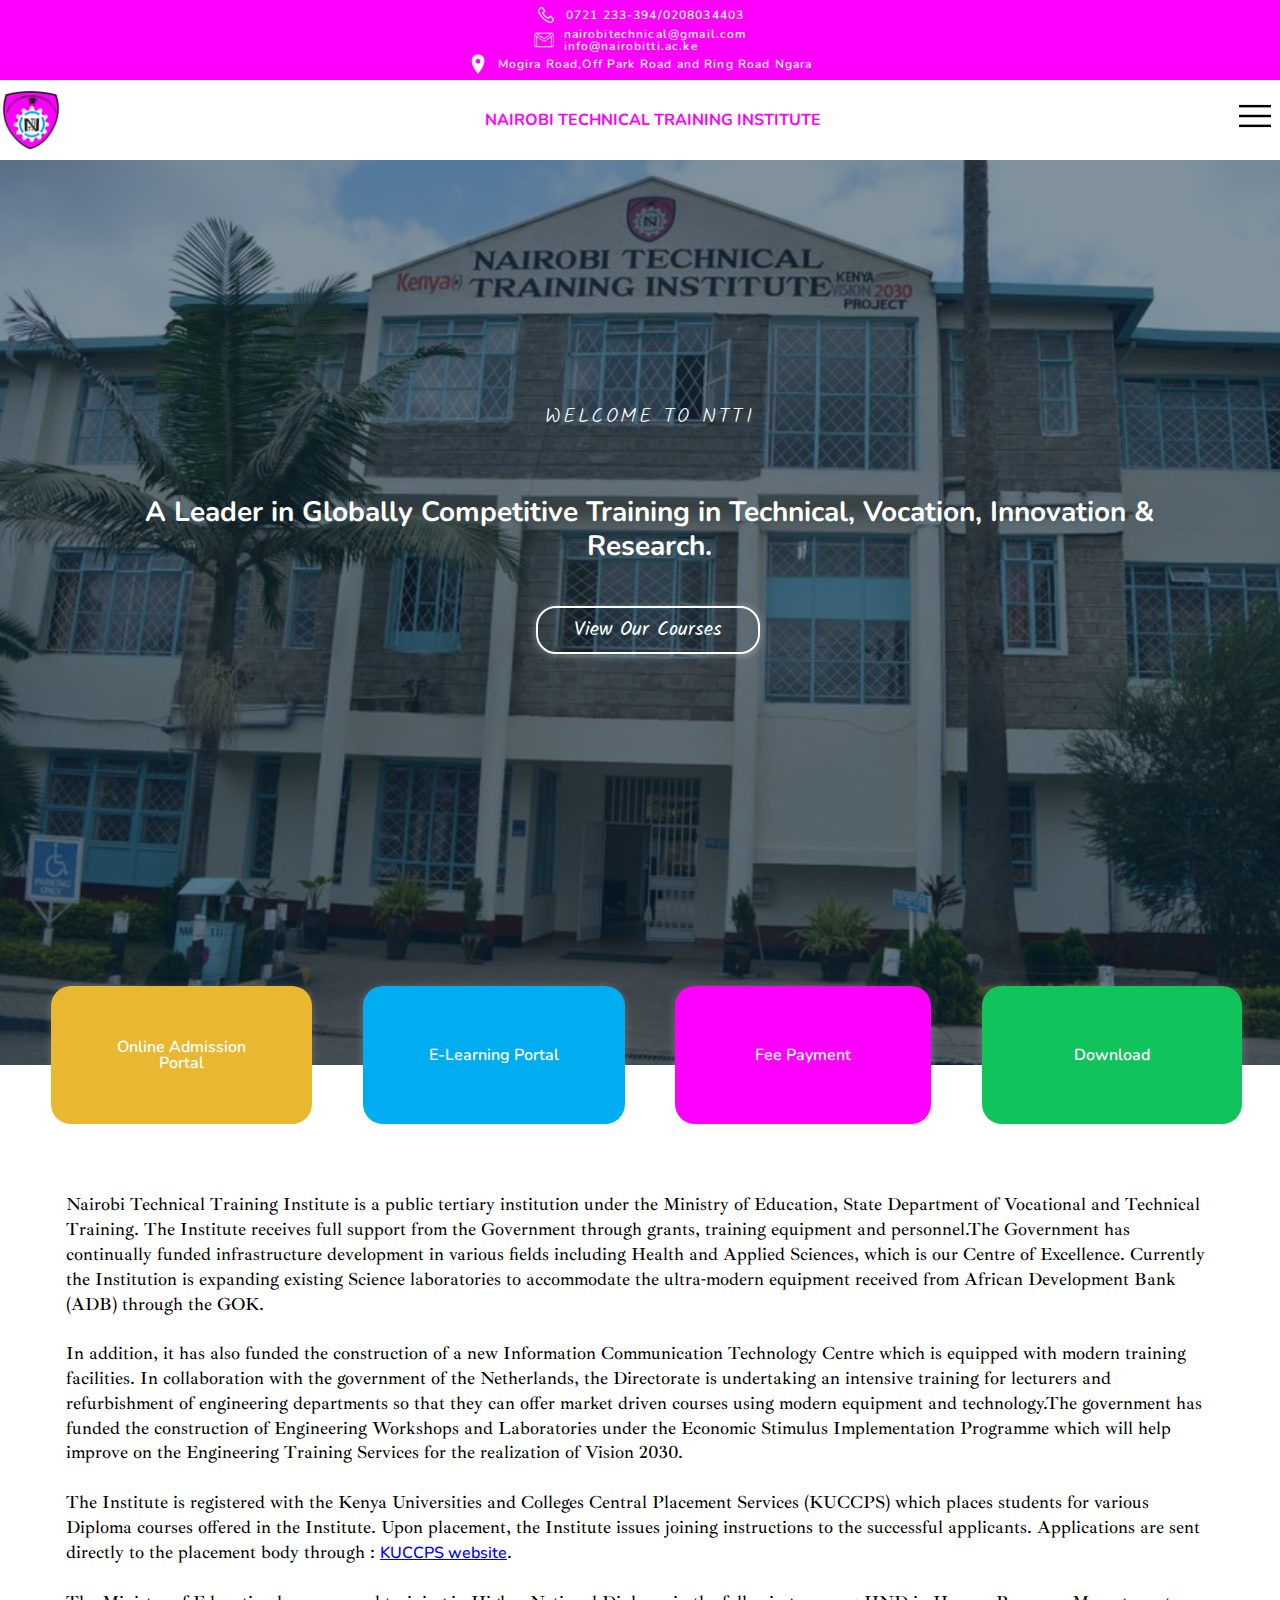
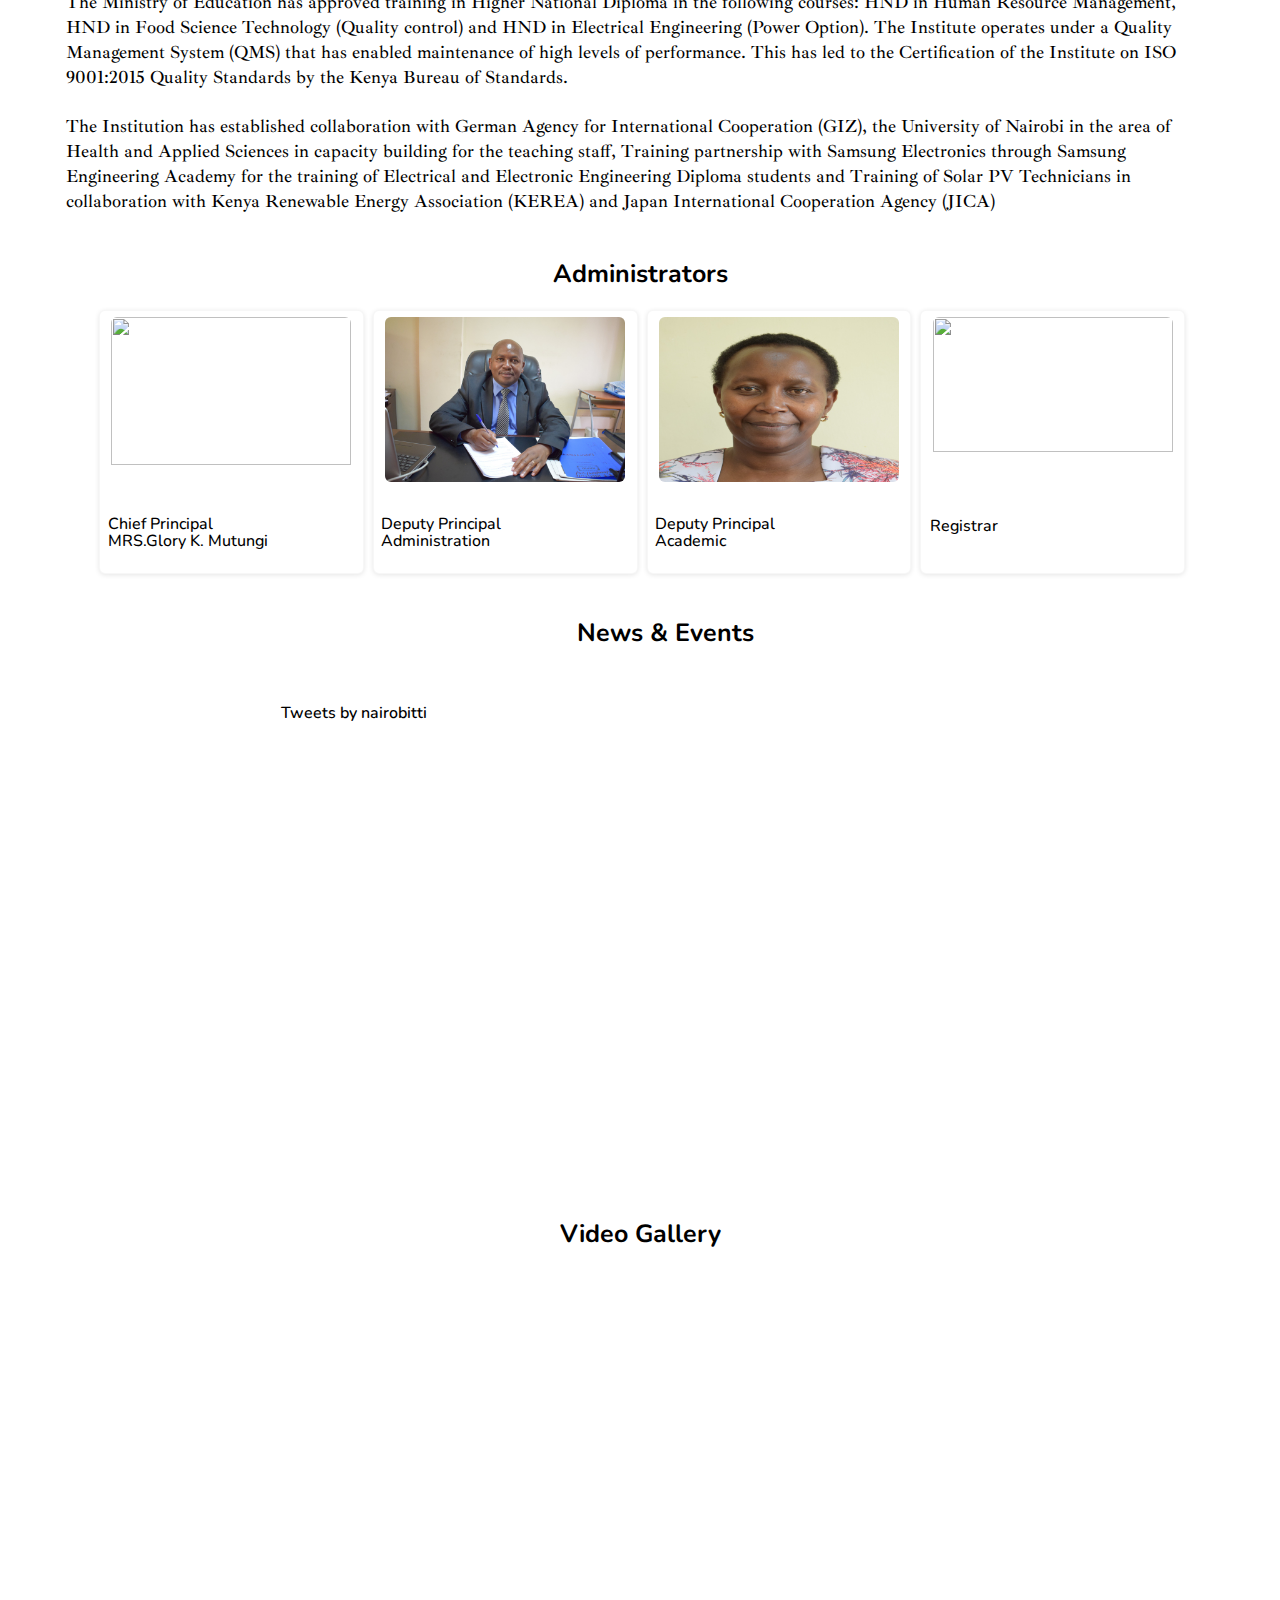
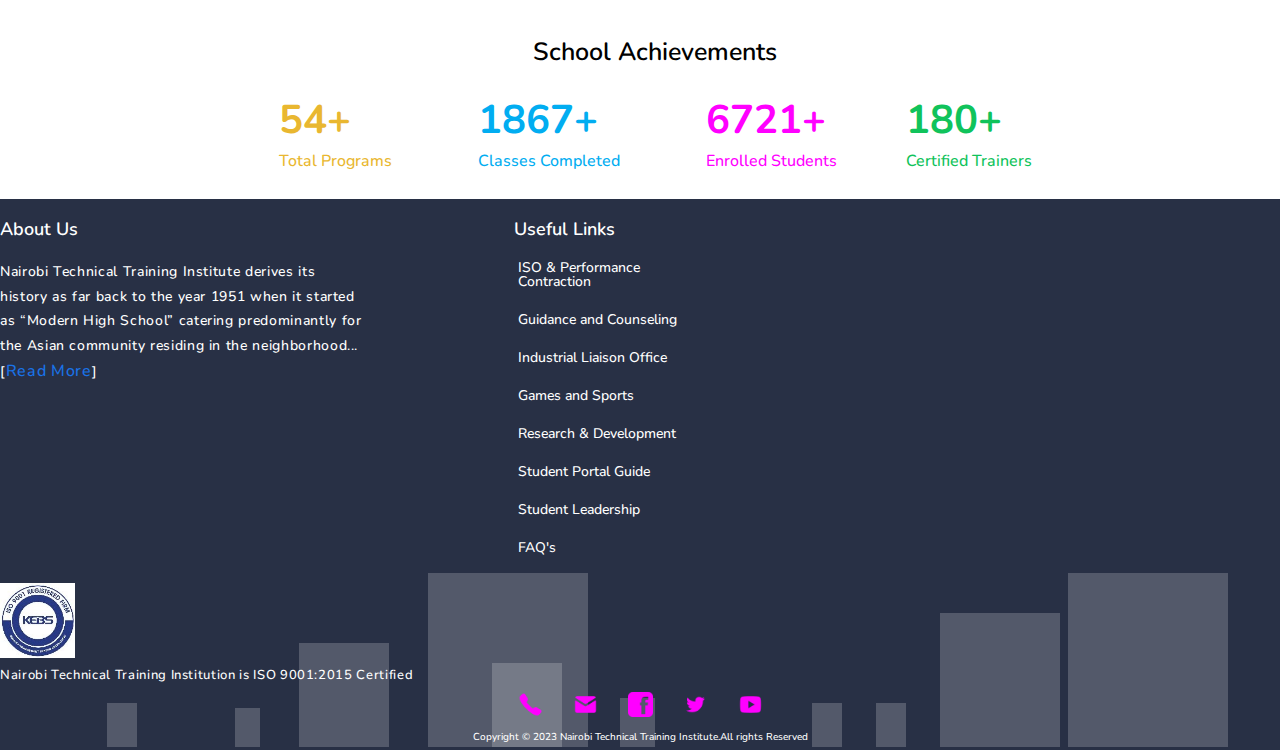
==== commit b9f1c604: "fixed bugs to make the web responsive" ====
--- a/index.html
+++ b/index.html
@@ -293,7 +293,7 @@
     <br>
     <section>
         <div class="wrapper">
-            <div style="position:absolute; top: -22%; text-align: center;">
+            <div class="h2-wrapper" style="position:absolute; text-align: center;">
                 <h2>News & Events</h2>
             </div>
             <div class="twitter">
--- a/ntti.css
+++ b/ntti.css
@@ -6,6 +6,7 @@
     --back:#ff00ff;
     --button-hover:#3598db;
 }
+
 
 html{
     margin: 0px;
@@ -17,7 +18,7 @@
     line-height: 1.55rem;
     width: 100%;
     height: 100%;
-    overflow-x: hidden;
+    /* overflow-x: hidden;*/
 }
 
 .navigation1{
@@ -31,9 +32,9 @@
     right: 0px;
     margin-left: -10px;
     margin-right: -10px;
-    background-color:var(--back);
+    background-color: var(--back);
     padding: 10px;
-    font-family:'Nunito';
+    font-family: 'Nunito';
     letter-spacing: 1.15px;
     font-weight: 600;
     font-size: 12px;
@@ -67,7 +68,6 @@
     left: 0;
     right: 0;
     z-index: 200;
-    border-top: 1px solid #65816de1;
 }
 
 .navigation-mobile{
@@ -419,7 +419,7 @@
     text-align: center;
     background-color: #02243a80;
     width: 95%;
-    height: 99.7%;
+    height: 100%;
 }
 
 .text-top h1{
@@ -638,8 +638,8 @@
 .wrapper {
     display: grid;
     grid-template-columns: repeat(2, 1fr);
-    width: 100%;
-    /* gap: 1px; */
+    /* width: 100%; */
+    gap: 1px;
     position: relative;
     margin-top:100px;
     align-items: start;
@@ -650,6 +650,7 @@
 
 .h2-wrapper{
     top: -22%;
+    left: 43%;
 }
 
 .facebook{
@@ -708,6 +709,8 @@
 footer{
     position: relative;
     height: 100%;
+    margin: -8px;
+    overflow: hidden;
 }
 
 footer p{
@@ -720,18 +723,18 @@
     position: absolute;
     background: #283045;
     /* background: linear-gradient(to left, #01adf1, #ff00ff); */
-    width: 102%;
+    width: 100%;
     height: 100%;
     z-index: -2;
-    left: -10px;
+    /* left: -10px; */
     overflow: hidden;
 }
 
 .footer-wrapper{
     display: flex;
     width: 100%;
-    gap: 10px;
-    justify-content: space-between;
+    gap: 151px;
+    justify-content: center;
     align-items: flex-start;
 }
 
@@ -804,7 +807,7 @@
     position: absolute;
     top: -16%;
     left: 0;
-    width: 100%;
+    width: 97%;
     height: 100%;
 }
 
@@ -1124,6 +1127,7 @@
 
     .h2-wrapper{
         top: -12%;
+        left: 30%;
     }
 
     .footer-wrapper{
@@ -1165,7 +1169,7 @@
     
     .intro{
         height: 70px;
-        width: 88%;
+        
     }
 
     .text-top h1{
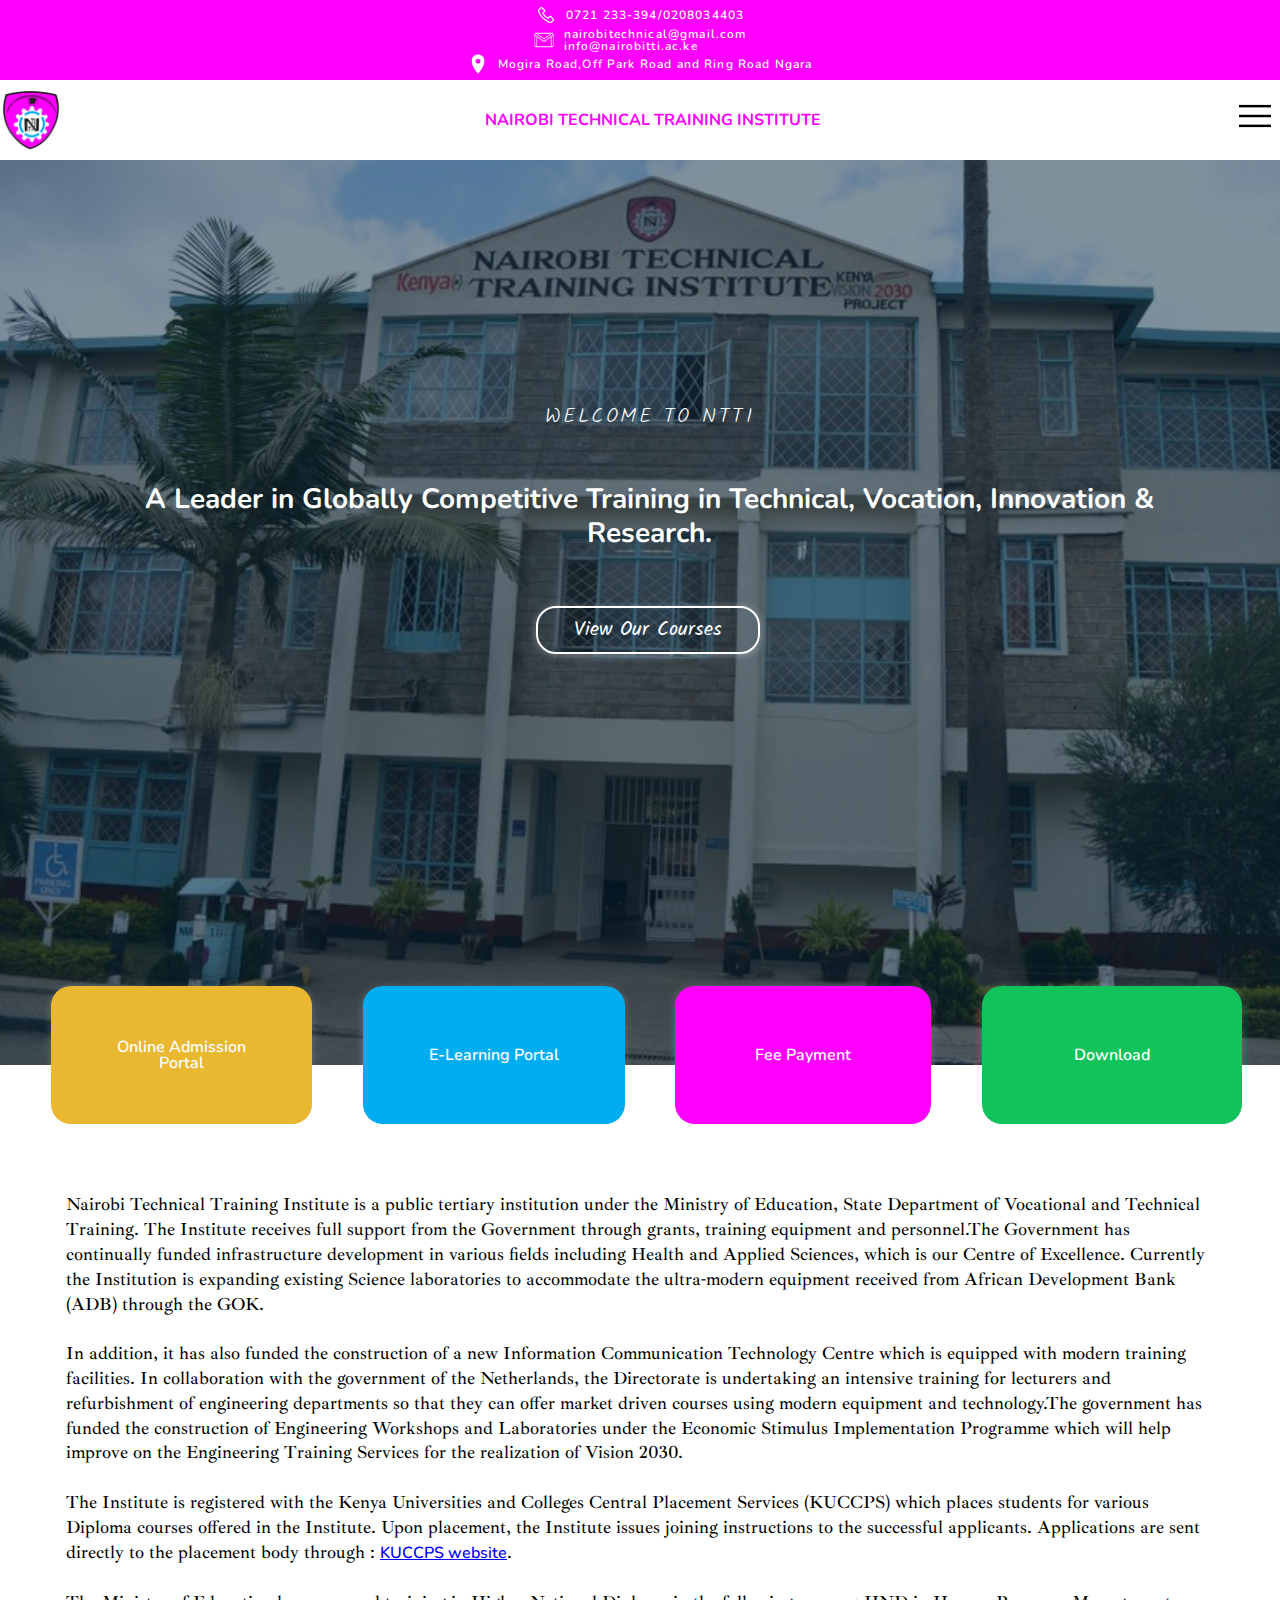
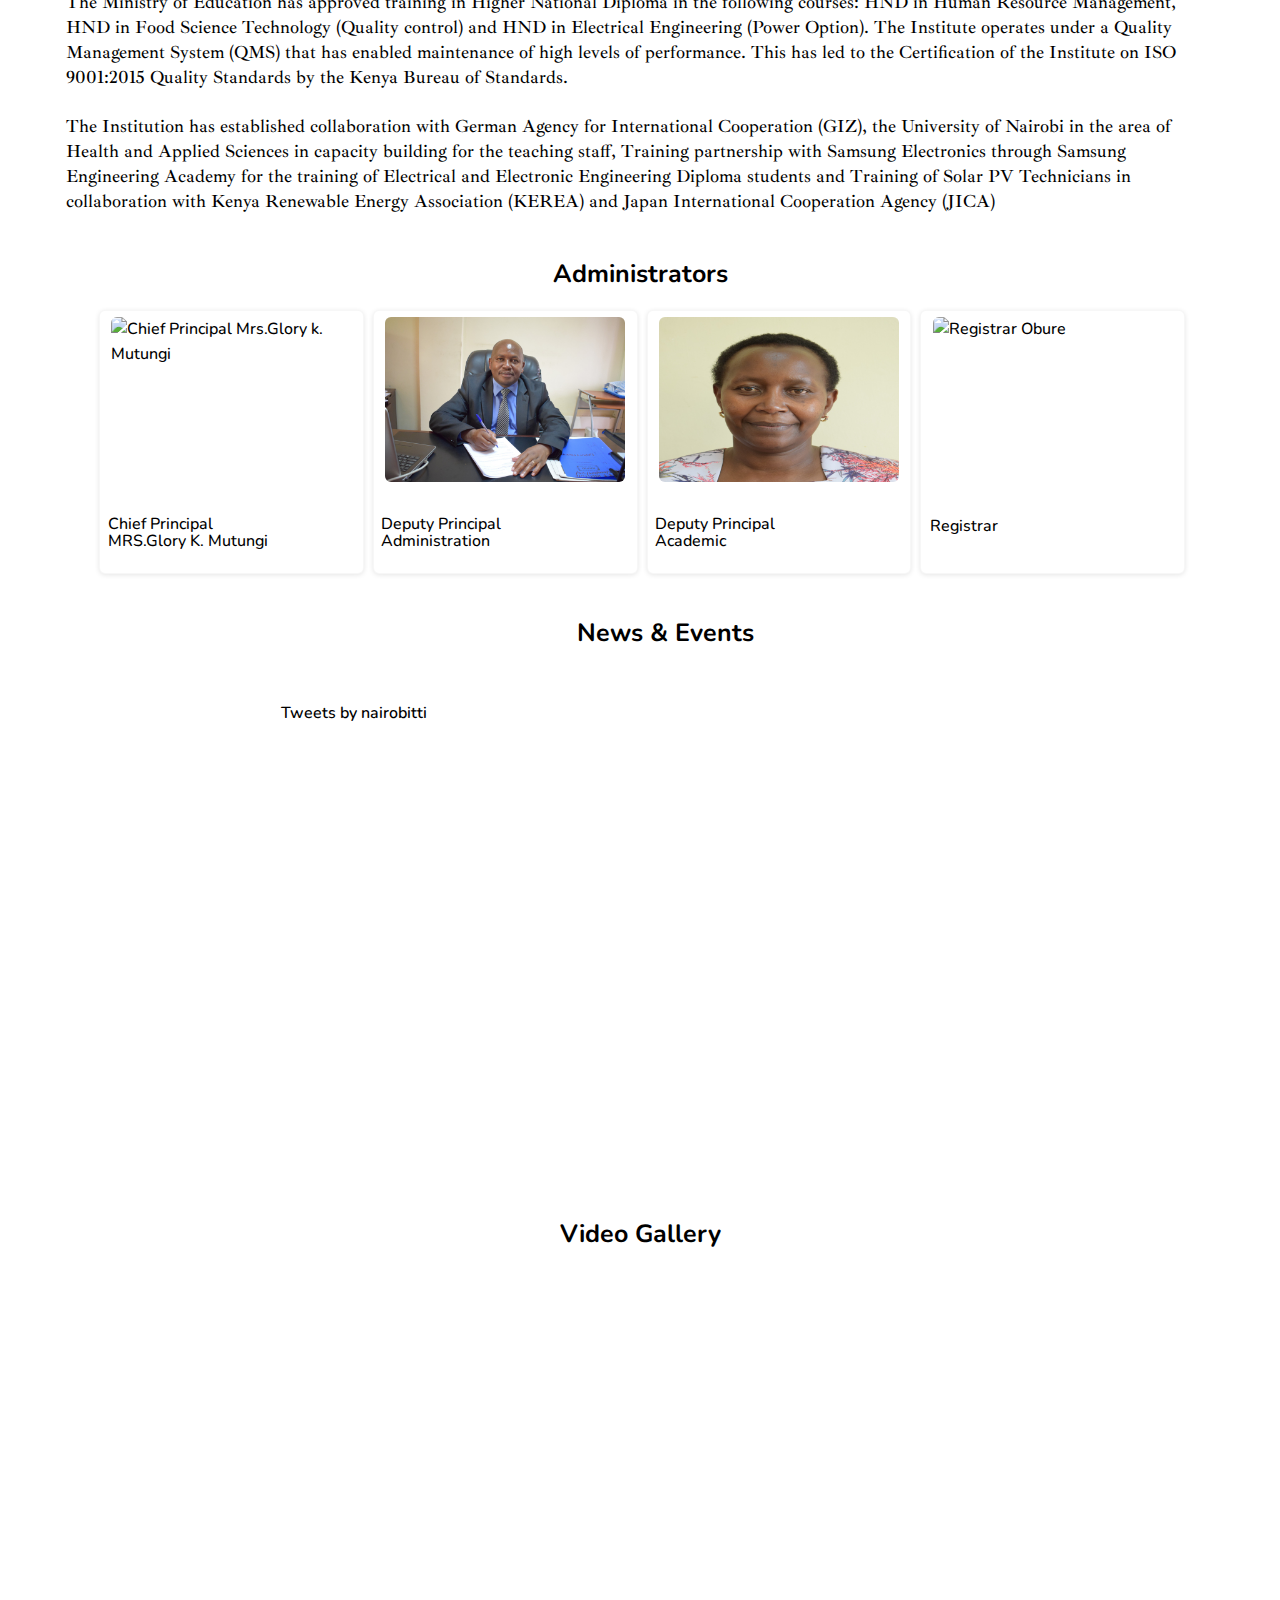
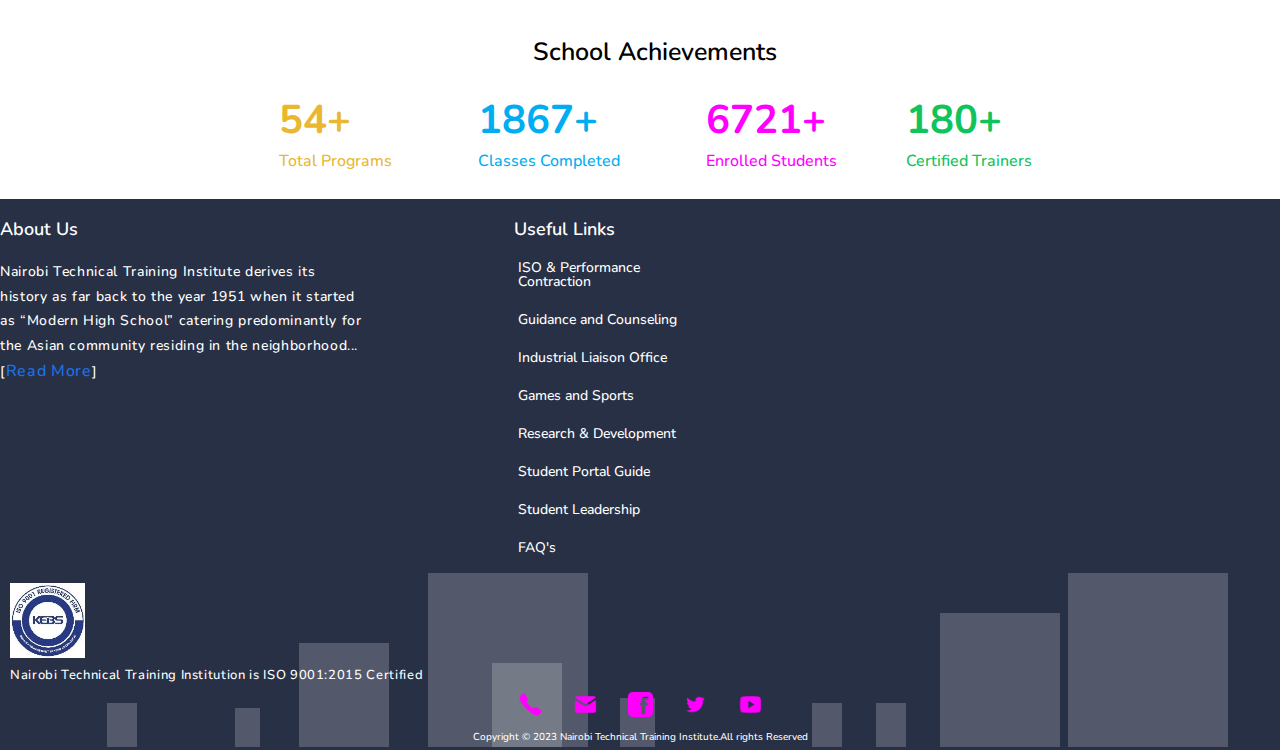
==== commit 770e93b4: "added portal html,css and js" ====
--- a/index.html
+++ b/index.html
@@ -5,42 +5,43 @@
     <meta http-equiv="X-UA-Compatible" content="IE=edge">
     <meta name="viewport" content="width=device-width, initial-scale=1">
     <link rel="stylesheet" href="ntti.css">
+    <link rel="shortcut icon" href="photos/NTTI-LOGO.ico" type="image/x-icon">
     <script async src="https://platform.twitter.com/widgets.js" charset="utf-8"></script>
     <title>NTTI-Redesign</title>
 </head>
 <body>
     <header class="header">
         <div class="navigations-desktop">
-            <div class="navigation1">
-                <div style="display:flex; justify-content: flex-end; align-items: center;gap: 0px 10px;"><img src="./photos/outline-phone.ico" alt="">0721 233-394/0208034403</div>
-                <div style="display:flex; justify-content: flex-end; align-items: center;gap: 0px 10px; line-height: 100%;"><img src="./photos/gmail.ico" alt="">nairobitechnical@gmail.com <br> info@nairobitti.ac.ke</div>
-                <div style="display:flex; justify-content: flex-end;align-items: center;gap: 0px 10px;"><img src="./photos/marker.ico" alt="">Mogira Road,Off Park Road and Ring Road Ngara</div>
+            <div class="navigation1" tabindex="1">
+                <div style="display:flex; justify-content: flex-end; align-items: center;gap: 0px 10px;"><img src="./photos/outline-phone.ico" alt="" tabindex="1"><span tabindex="1">0721 233-394/0208034403</span> </div>
+                <div style="display:flex; justify-content: flex-end; align-items: center;gap: 0px 10px; line-height: 100%;"><img src="./photos/gmail.ico" alt="" tabindex="1"><span tabindex="1">nairobitechnical@gmail.com <br> info@nairobitti.ac.ke</span> </div>
+                <div style="display:flex; justify-content: flex-end;align-items: center;gap: 0px 10px;"><img src="./photos/marker.ico" alt="" tabindex="1"><span tabindex="1">Mogira Road,Off Park Road and Ring Road Ngara</span> </div>
             </div>
             <div style="display: flex; justify-content: space-evenly;">
-                <div class="navigation2">
+                <div class="navigation2" tabindex="1">
                     <div style="display:flex; flex-direction: row; justify-content:flex-start; align-items: center; width: 20%;">
-                        <img src="./photos/NTTI_LOGO_NEW-removebg-preview.png" alt="" width="60" height="60">
-                        <div style="font-weight: 700; padding-left:7px; text-align: center; font-size: 16px; margin-top: 0px; color: #ff00ff;width: 65%;">
+                        <img src="./photos/NTTI_LOGO_NEW-removebg-preview.png" alt="Ntti logo" width="60" height="60" tabindex="1">
+                        <div tabindex="1" style="font-weight: 700; padding-left:7px; text-align: center; font-size: 16px; margin-top: 0px; color: #ff00ff;width: 65%;">
                             NAIROBI TECHNICAL TRAINING INSTITUTE
                         </div>
                     </div>
                     <ul>
-                        <li> <div class="home">
-                            <a href="#!">Home</a>
+                        <li> <div class="home" tabindex="1">
+                            <a href="#!">Home</a> 
                         </div>
                         </li>
-                        <li class="abt">
+                        <li class="abt" tabindex="1">
                             <a href="#!">About us <img src="/photos/black_arrow.ico" alt="" width="10" height="10"></a>
                         <div class="aboutt">
                             <nav class="about">
-                                <a href="#!" class="ip">Institute Profile</a>
-                                <a href="#!" class="ip">Vision, Mission and Mandate</a>
-                                <a href="#!">Institute's History</a>
+                                <a href="#!" class="ip" tabindex="1">Institute Profile</a>
+                                <a href="#!" class="ip" tabindex="1">Vision, Mission and Mandate</a>
+                                <a href="#!" tabindex="1">Institute's History</a>
                             </nav>
                         </div>
                         </li>
                         <li class="Dept-ment">
-                            <div><a href="#!">Department <img src="./photos/black_arrow.ico" alt="" width="10" height="10"></a>
+                            <div tabindex="1"><a href="#!">Department <img src="./photos/black_arrow.ico" alt="" width="10" height="10"></a>
                             </div>
                             <div class="depts">
                                 <nav class="dept">
@@ -57,7 +58,7 @@
                             </div>
                         </li>
                         <li class="mgt">
-                            <div><a href="#!">Management <img src="./photos/black_arrow.ico" alt="" width="10" height="10"></a>
+                            <div tabindex="1"><a href="#!">Management <img src="./photos/black_arrow.ico" alt="" width="10" height="10"></a>
                             </div>
                             <div class="manage-ment">
                                 <nav class="management">
@@ -80,7 +81,7 @@
                             
                         </li>
                         <li class="quick-link">
-                            <div><a href="#!">Quick Links <img src="./photos/black_arrow.ico" alt="" width="10" height="10"></a>
+                            <div tabindex="1"><a href="#!">Quick Links <img src="./photos/black_arrow.ico" alt="" width="10" height="10"></a>
                             </div>
                             <div class="links">
                                 <nav class="link">
@@ -98,17 +99,18 @@
                                 </nav>
                             </div>
                         </li>
-                        <li class="library"><a href="#!">Library</a></li>
-                        <li class="contact"><a href="#!">Contact Us</a></li>
+                        <li class="library" tabindex="1"><a href="#!">Library</a></li>
+                        <li class="contact" tabindex="1"><a href="#!">Contact Us</a></li>
                       
                     </ul>
                     
                     
-                    <div class="student-button">
-                        <button>Student Portal</button>
-                    </div>
-                    <div class="staff-button">
-                        <button>Staff Portal</button>
+                    <div class="student-button" tabindex="1">
+                        <a href="portal/Portal.html" target="_blank"><button>Student Portal</button></a>
+                    </div>
+                    <div class="staff-button" tabindex="1">
+                       <a href="portal/staffportal.html" target="_blank"><button>Staff Portal</button></a>
+                        
                     </div>
                 </div>
             </div>
@@ -198,10 +200,10 @@
                 </ul>
                 <div class="mobile-btn">
                     <div class="student-button-mobile">
-                        <button>Student Portal</button>
+                        <button tabindex="1">Student Portal</button>
                     </div>
                     <div class="staff-button-mobile">
-                        <button>Staff Portal</button>
+                        <button tabindex="1">Staff Portal</button>
                     </div>
                 </div>
                 
@@ -212,18 +214,18 @@
     </header>
 <div class="container">
     <section style="overflow: hidden;  width: 100%;">
-        <div class="img-ntti">
-                <img class="entrance" src="./photos/ntti-entrance.jpeg" alt="">
+        <div class="img-ntti" tabindex="1">
+                <img class="entrance" src="./photos/ntti-entrance.jpeg" alt="Nairobi Technical Training Institute entrance">
             <div class="text-top">
-                <h1 style="margin-top:-70px;">WELCOME TO NTTI</h1>
-                <div class="intro">
+                <h1 style="margin-top:-70px;" tabindex="1">WELCOME TO NTTI</h1>
+                <div class="intro" tabindex="1">
                     <div class="first-div"><p>A Leader in Globally Competitive Training in Technical, Vocation, Innovation & Research.</p></div>
                     <div class="second-div"><p>To Develop Highly Skilled Graduate in Technical, Vocational, Innovation, Business and Research for Global Market.</p></div>
                     <div class="third-div"><p>To Create and Continuously Provide Relevant and up-to-date Technological Skills Required by Advancing Industrial Economy.</p></div>
                 </div>
             </div>
             <div class="courses-desktop">
-                <button type="button">View Our Courses</button>
+                <button type="button" tabindex="1">View Our Courses</button>
             </div>
            
         </div>
@@ -231,18 +233,18 @@
         <br>
         <br>
         <div class="flex-square">
-            <div class="square1"><button>Online Admission<br>Portal</button></div>
-            <div class="square2"> <button>E-Learning Portal</button></div>
-            <div class="square3"><button>Fee Payment</button></div>
+            <div class="square1"><button tabindex="1">Online Admission<br>Portal</button></div>
+            <div class="square2"> <button tabindex="1">E-Learning Portal</button></div>
+            <div class="square3"><button tabindex="1">Fee Payment</button></div>
             <div class="download-desktop">
-                <button type="button">Download</button>
+                <button type="button" tabindex="1">Download</button>
             </div>
         </div>
     <article>
-        <div class="aside">
+        <div class="aside" tabindex="1">
            <p> Nairobi Technical Training Institute is a public tertiary institution under the Ministry of Education, State Department of Vocational and Technical Training. The Institute receives full support from the Government through grants, training equipment and personnel.The Government has continually funded infrastructure development in various fields including Health and Applied Sciences, which is our Centre of Excellence. Currently the Institution is expanding existing Science laboratories to accommodate the ultra-modern equipment received from African Development Bank (ADB) through the GOK.
             <br> <br> In addition, it has also funded the construction of a new Information Communication Technology Centre which is equipped with modern training facilities. In collaboration with the government of the Netherlands, the Directorate is undertaking an intensive training for lecturers and refurbishment of engineering departments so that they can offer market driven courses using modern equipment and technology.The government has funded the construction of Engineering Workshops and Laboratories under the Economic Stimulus Implementation Programme which will help improve on the Engineering Training Services for the realization of Vision 2030.
-            <br> <br> The Institute is registered with the Kenya Universities and Colleges Central Placement Services (KUCCPS) which places students for various Diploma courses offered in the Institute. Upon placement, the Institute issues joining instructions to the successful applicants. Applications are sent directly to the placement body through : <a href="http://student.kuccps.net" style="text-decoration:underline;color: blue; ">KUCCPS website</a>.
+            <br> <br> The Institute is registered with the Kenya Universities and Colleges Central Placement Services (KUCCPS) which places students for various Diploma courses offered in the Institute. Upon placement, the Institute issues joining instructions to the successful applicants. Applications are sent directly to the placement body through : <a href="http://student.kuccps.net" style="text-decoration:underline;color: blue;" tabindex="1">KUCCPS website</a>.
             <br><br>The Ministry of Education has approved training in Higher National Diploma in the following courses: HND in Human Resource Management, HND in Food Science Technology (Quality control) and HND in Electrical Engineering (Power Option).
             The Institute operates under a Quality Management System (QMS) that has enabled maintenance of high levels of performance. This has led to the Certification of the Institute on ISO 9001:2015 Quality Standards by the Kenya Bureau of Standards.
             <br> <br> The Institution has established collaboration with German Agency for International Cooperation (GIZ), the University of Nairobi in the area of Health and Applied Sciences in capacity building for the teaching staff, Training partnership with Samsung Electronics through Samsung Engineering Academy for the training of Electrical and Electronic Engineering Diploma students and Training of Solar PV Technicians in collaboration with Kenya Renewable Energy Association (KEREA) and Japan International Cooperation Agency (JICA) </p>
@@ -251,40 +253,40 @@
     </section>
     
     <section>
-        <div style="text-align:center;">
+        <div style="text-align:center;" tabindex="1">
                 <h2>Administrators</h2>
             </div>
         <div class="admin">
             <div class="cards">
-                <div class="image">
-                    <img src="./photos/principal.jpg" alt="" width="100%" height="90%">
+                <div class="image" tabindex="1">
+                    <img src="./photos/principal.jpg" alt="Chief Principal Mrs.Glory k. Mutungi" width="100%" height="90%">
                 </div>
                 <div style="margin-left: -35%;">
-                    <p> Chief Principal <br>MRS.Glory K. Mutungi</p>
+                    <p tabindex="1"> Chief Principal <br>MRS.Glory K. Mutungi</p>
                 </div>
             </div>
             <div class="cards">
-                <div class="image">
-                    <img src="./photos/pdadmin.jpg" alt="" width="100%" height="90%">
+                <div class="image" tabindex="1">
+                    <img src="./photos/pdadmin.jpg" alt="Deputy Principal Administration" width="100%" height="90%">
                 </div>
                 <div style="margin-left: -51%;">
-                    <p> Deputy Principal <br> Administration</p>
+                    <p tabindex="1"> Deputy Principal <br> Administration</p>
                 </div>
             </div>
             <div class="cards">
-                <div class="image">
-                    <img src="./photos/DP_ACADEMIC.jpg" alt="" width="100%" height="90%">
+                <div class="image" tabindex="1">
+                    <img src="./photos/DP_ACADEMIC.jpg" alt="Deputy Principal Academics" width="100%" height="90%">
                 </div>
                 <div style="margin-left:-51% ;">
-                    <p> Deputy Principal <br> Academic</p>
+                    <p tabindex="1"> Deputy Principal <br> Academic</p>
                 </div>
             </div>
             <div class="cards">
-                <div class="image">
-                    <img src="./photos/reg-obure.jpg" alt="" width="100%" height="82%">
+                <div class="image" tabindex="1">
+                    <img src="./photos/reg-obure.jpg" alt=" Registrar Obure" width="100%" height="82%">
                 </div>
                 <div style="top: -6%; position: relative; margin-left:-71%";>
-                    <p> Registrar</p>
+                    <p tabindex="1"> Registrar</p>
                 </div>
             </div>
         </div>
@@ -294,7 +296,7 @@
     <section>
         <div class="wrapper">
             <div class="h2-wrapper" style="position:absolute; text-align: center;">
-                <h2>News & Events</h2>
+                <h2 tabindex="1">News & Events</h2>
             </div>
             <div class="twitter">
                 <a class="twitter-timeline" data-width="350" data-height="450" href="https://twitter.com/nairobitti?ref_src=twsrc%5Etfw" style="width:50%; height: 150px;">Tweets by nairobitti </a>
@@ -307,8 +309,8 @@
     <br><br><br>
     <section>
         <div class="section-v">
-        <p style="font-size: 25px;font-weight: 700;">Video Gallery</p>
-            <div class="videos">
+        <p style="font-size: 25px;font-weight: 700;" tabindex="1">Video Gallery</p>
+            <div class="videos" tabindex="1">
                 <iframe src="https://www.youtube.com/embed/r7ZKQiPpiAo?modestbranding=1&rel=0&color=white" width="450" height="300" title="NTTI MARKETING DOCUMENTARY 2023" frameborder="0" allowfullscreen></iframe>
                 <iframe src="https://www.youtube.com/embed/iXVEetPnu-M?modestbranding=1&rel=0&color=white" width="450" height="300" title="A YouTube video" frameborder="0" allowfullscreen></iframe>
                 <iframe src="https://www.youtube.com/embed/YSQsFiBAZG0?modestbranding=1&rel=0&color=white" width="450" height="300" title="A YouTube video" frameborder="0" allowfullscreen></iframe>
@@ -318,22 +320,22 @@
                 <iframe src="https://www.youtube.com/embed/h8M_tZg6dRU?modestbranding=1&rel=0&color=white" width="450" height="300" title="A YouTube video" frameborder="0" allowfullscreen></iframe>
             </div>
             <div style="margin-top: 7px;margin-left: 30px; line-height: 10%;">
-                <p style="font-size:25px; text-align: center;padding: 8px 8px;font-weight: 600;margin-bottom: 10px;">School Achievements</p>
+                <p style="font-size:25px; text-align: center;padding: 8px 8px;font-weight: 600;margin-bottom: 10px;" tabindex="1">School Achievements</p>
             <div class="counter">
                 
-                <div class="small-cards" style="color: #e9b730; padding: 8px 8px;">
+                <div tabindex="1" class="small-cards" style="color: #e9b730; padding: 8px 8px;">
                     <p style="font-size:40px;font-weight:700;">54+</p>
                     <p>Total Programs</p>
                 </div>
-                <div class="small-cards" style="color:#01adf1; padding: 8px 8px;">
+                <div tabindex="1" class="small-cards" style="color:#01adf1; padding: 8px 8px;">
                     <p style="font-size:40px; font-weight:700;">1867+</p>
                     <p>Classes Completed</p>
                 </div>
-                <div class="small-cards" style="color: #ff00ff; padding: 8px 8px;">
+                <div tabindex="1" class="small-cards" style="color: #ff00ff; padding: 8px 8px;">
                     <p style="font-size:40px; font-weight:700;">6721+</p>
                     <p>Enrolled Students</p>
                 </div>
-                <div class="small-cards" style="color: #10c35b; padding: 8px 8px; margin-left: -17px;">
+                <div tabindex="1" class="small-cards" style="color: #10c35b; padding: 8px 8px; margin-left: -17px;">
                     <p style="font-size:40px; font-weight:700;">180+</p>
                     <p>Certified Trainers</p>
                 </div>
@@ -360,30 +362,30 @@
     </div>
         <div class="footer-wrapper">
             <div class="about-text">
-                <h3>About Us</h3>
-                <p>Nairobi Technical Training Institute derives its history as far back to the year 1951 when it started as “Modern High School” catering predominantly for the Asian community residing in the neighborhood... [<a href="#!">Read More</a>]
+                <h3 tabindex="1">About Us</h3>
+                <p tabindex="1">Nairobi Technical Training Institute derives its history as far back to the year 1951 when it started as “Modern High School” catering predominantly for the Asian community residing in the neighborhood... [<a href="#!">Read More</a>]
                 </p>
             </div>
             <div class="useful-links">
-                <h3>Useful Links</h3>
-                <ol>
-                    <li>ISO & Performance Contraction</li>
-                    <li>Guidance and Counseling</li>
-                    <li>Industrial Liaison Office</li>
-                    <li>Games and Sports</li>
-                    <li>Research & Development</li>
-                    <li>Student Portal Guide</li>
-                    <li>Student Leadership</li>
-                    <li>FAQ's</li>
+                <h3 tabindex="1">Useful Links</h3>
+                <ol tabindex="1">
+                    <li tabindex="1">ISO & Performance Contraction</li>
+                    <li tabindex="1">Guidance and Counseling</li>
+                    <li tabindex="1">Industrial Liaison Office</li>
+                    <li tabindex="1">Games and Sports</li>
+                    <li tabindex="1">Research & Development</li>
+                    <li tabindex="1">Student Portal Guide</li>
+                    <li tabindex="1">Student Leadership</li>
+                    <li tabindex="1">FAQ's</li>
                 </ol>
             </div>
-            <div class="map">
+            <div class="map" tabindex="1">
                 <iframe src="https://www.google.com/maps/embed?pb=!1m14!1m8!1m3!1d31910.59877252724!2d36.837293!3d-1.27864!3m2!1i1024!2i768!4f13.1!3m3!1m2!1s0x182f16d0443c44cd%3A0xc541be7ceb71e15e!2sNairobi%20technical%20training%20institute!5e0!3m2!1sen!2sus!4v1680256475453!5m2!1sen!2sus" width="400" height="300" style="border:0;" allowfullscreen="" loading="lazy" referrerpolicy=""></iframe>
             </div>
         </div>
-        <div class="kebs">
-            <img src="./photos/kebs.png" alt="" width='75' height='75'>
-            <p>Nairobi Technical Training Institution is ISO 9001:2015 Certified</p>
+        <div class="kebs" tabindex="1">
+            <img src="./photos/kebs.png" alt="Nairobi Technical Training Institution is ISO 9001:2015 Certified" width='75' height='75'>
+            <p tabindex="1">Nairobi Technical Training Institution is ISO 9001:2015 Certified</p>
         </div>
     <div class="social-copyright">
         <div><a href="tel:0721 233-394/0208034403"> <img src="./photos/Pink_phone.ico" alt="" width="25" height="25"></a></div>
@@ -393,7 +395,7 @@
         <div><img src="./photos/twitter.ico" alt=""width="25" height="25"></div>
         <div><img src="./photos/youtubeico.ico" alt=""width="25" height="25"></div>
     </div>
-    <div style="text-align:center; font-size: 10px; color: white;">Copyright &copy 2023 Nairobi Technical Training Institute.All rights Reserved</div>
+    <div tabindex="1" style="text-align:center; font-size: 10px; color: white;">Copyright &copy 2023 Nairobi Technical Training Institute.All rights Reserved</div>
     </div>
 </footer>
 <script src="ntti.js"></script>
--- a/ntti.css
+++ b/ntti.css
@@ -437,8 +437,8 @@
 
 .intro {
     position: absolute;
-    width: 89%;
-    height: 150px;
+    width: 90%;
+    height: 128px;
     overflow: hidden;
     top: 37%;
   }
@@ -449,18 +449,19 @@
     font-weight: 700;
     line-height: 120%;
     
-  }
-  
-
-  /* .intro .first-div{
-    animation: carouselAnimation 80s linear 10s infinite;
-  }
-  
-  .intro .second-div{
-    animation: carouselAnimation 80s linear 10s infinite;
-  }
-  
-   @keyframes carouselAnimation {
+}
+
+.first-div{
+    position: relative;
+    top: -13%;
+}
+
+/* .intro div{
+    animation: carouselAnimation 80s linear 0s infinite;
+}
+
+
+@keyframes carouselAnimation {
     0% {
         transform: translateY(0);
     }
@@ -469,7 +470,7 @@
     100% {
         transform: translateY(calc(40% - 20vw));
     }
-  }  */
+} */
 
 .courses-desktop{
     position: absolute;
@@ -786,6 +787,7 @@
 
 .kebs{
     line-height: 50%;
+    margin-left: 10px;
 }
 
 .kebs p{
@@ -962,6 +964,7 @@
         align-items: flex-start;
         margin-left: 0px;
         gap: 0px;
+        padding: 10px;
     }
     li{
         position: relative;
@@ -1036,7 +1039,7 @@
    
 
     .videos {
-        width: 90%;
+        width: 96%;
     }
 
     ol{
@@ -1133,6 +1136,7 @@
     .footer-wrapper{
         flex-direction: column;
         padding-left: 10px;
+        gap: 0px;
     }
 
     .useful-links li {
@@ -1211,7 +1215,8 @@
         left:11%;
     }
 
-        .videos iframe {
+    
+     .videos iframe {
            
             max-width: 350px;
             max-height: 190px;
